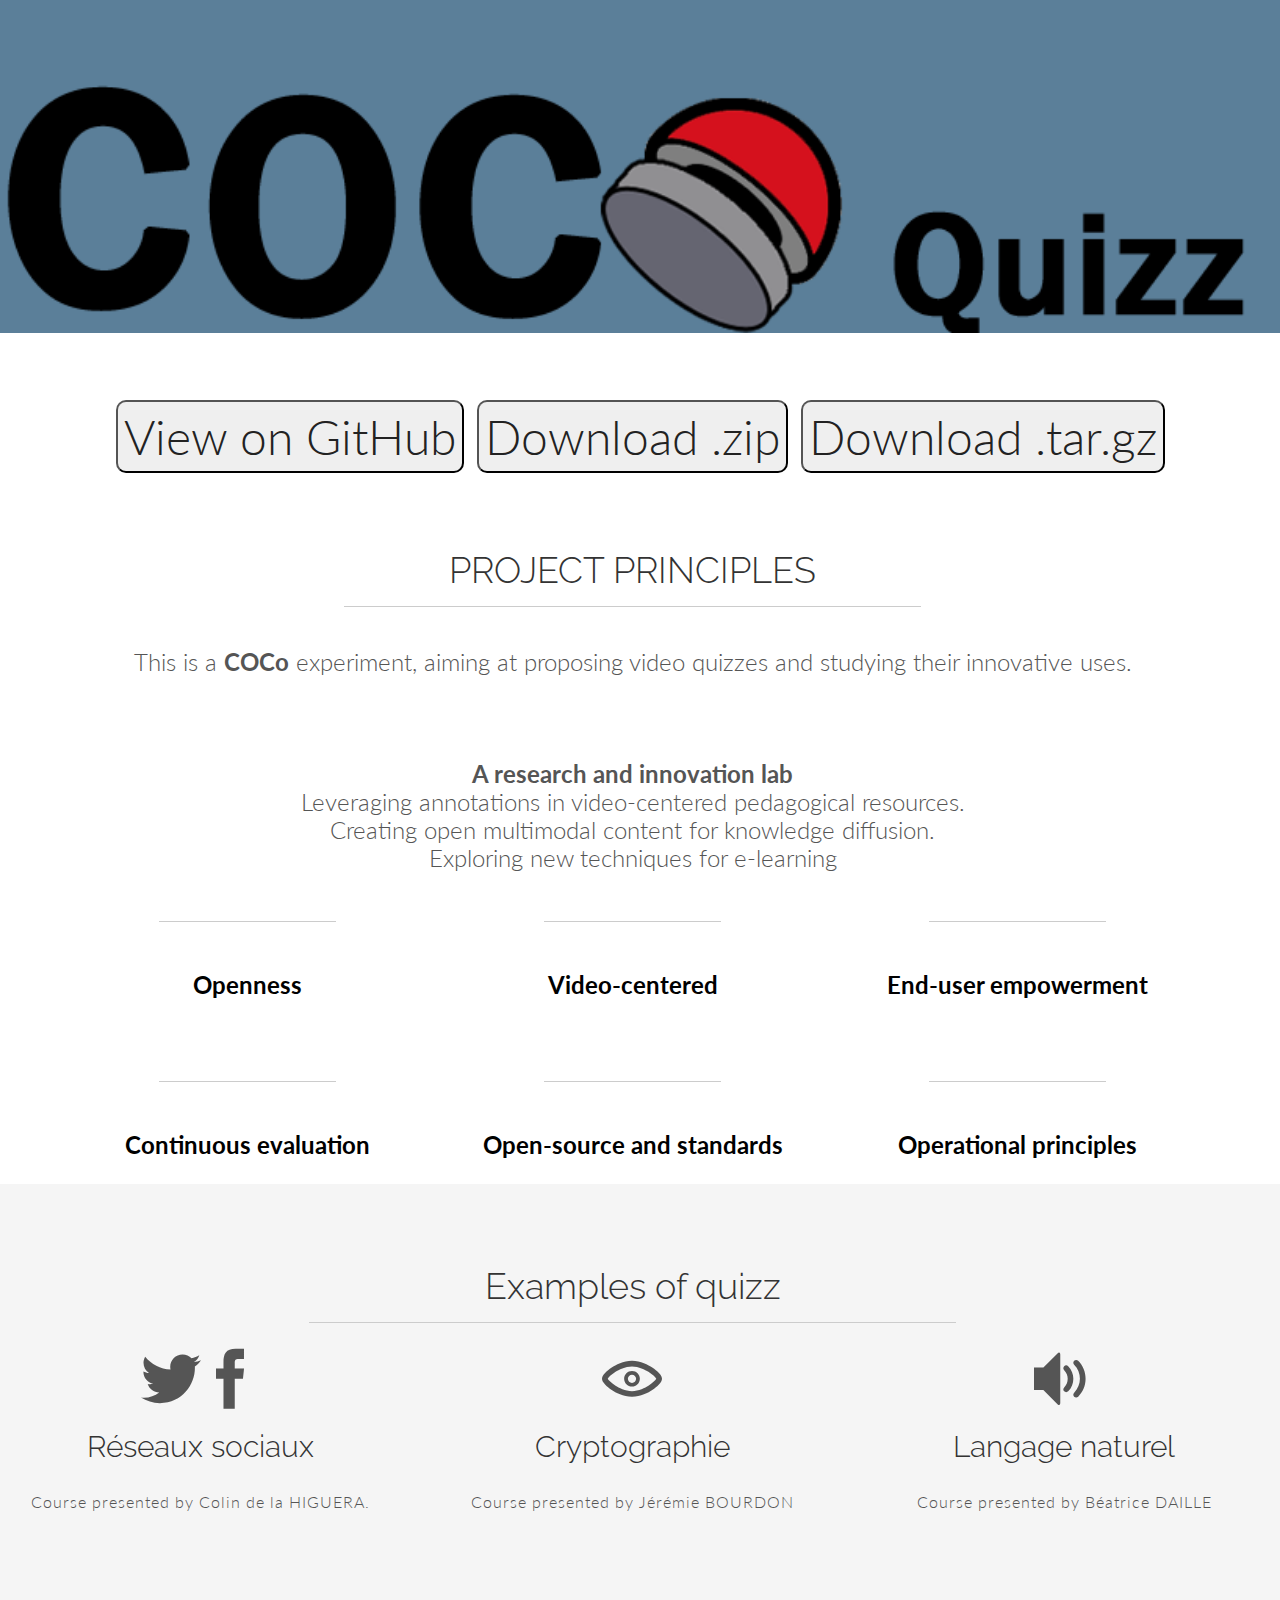
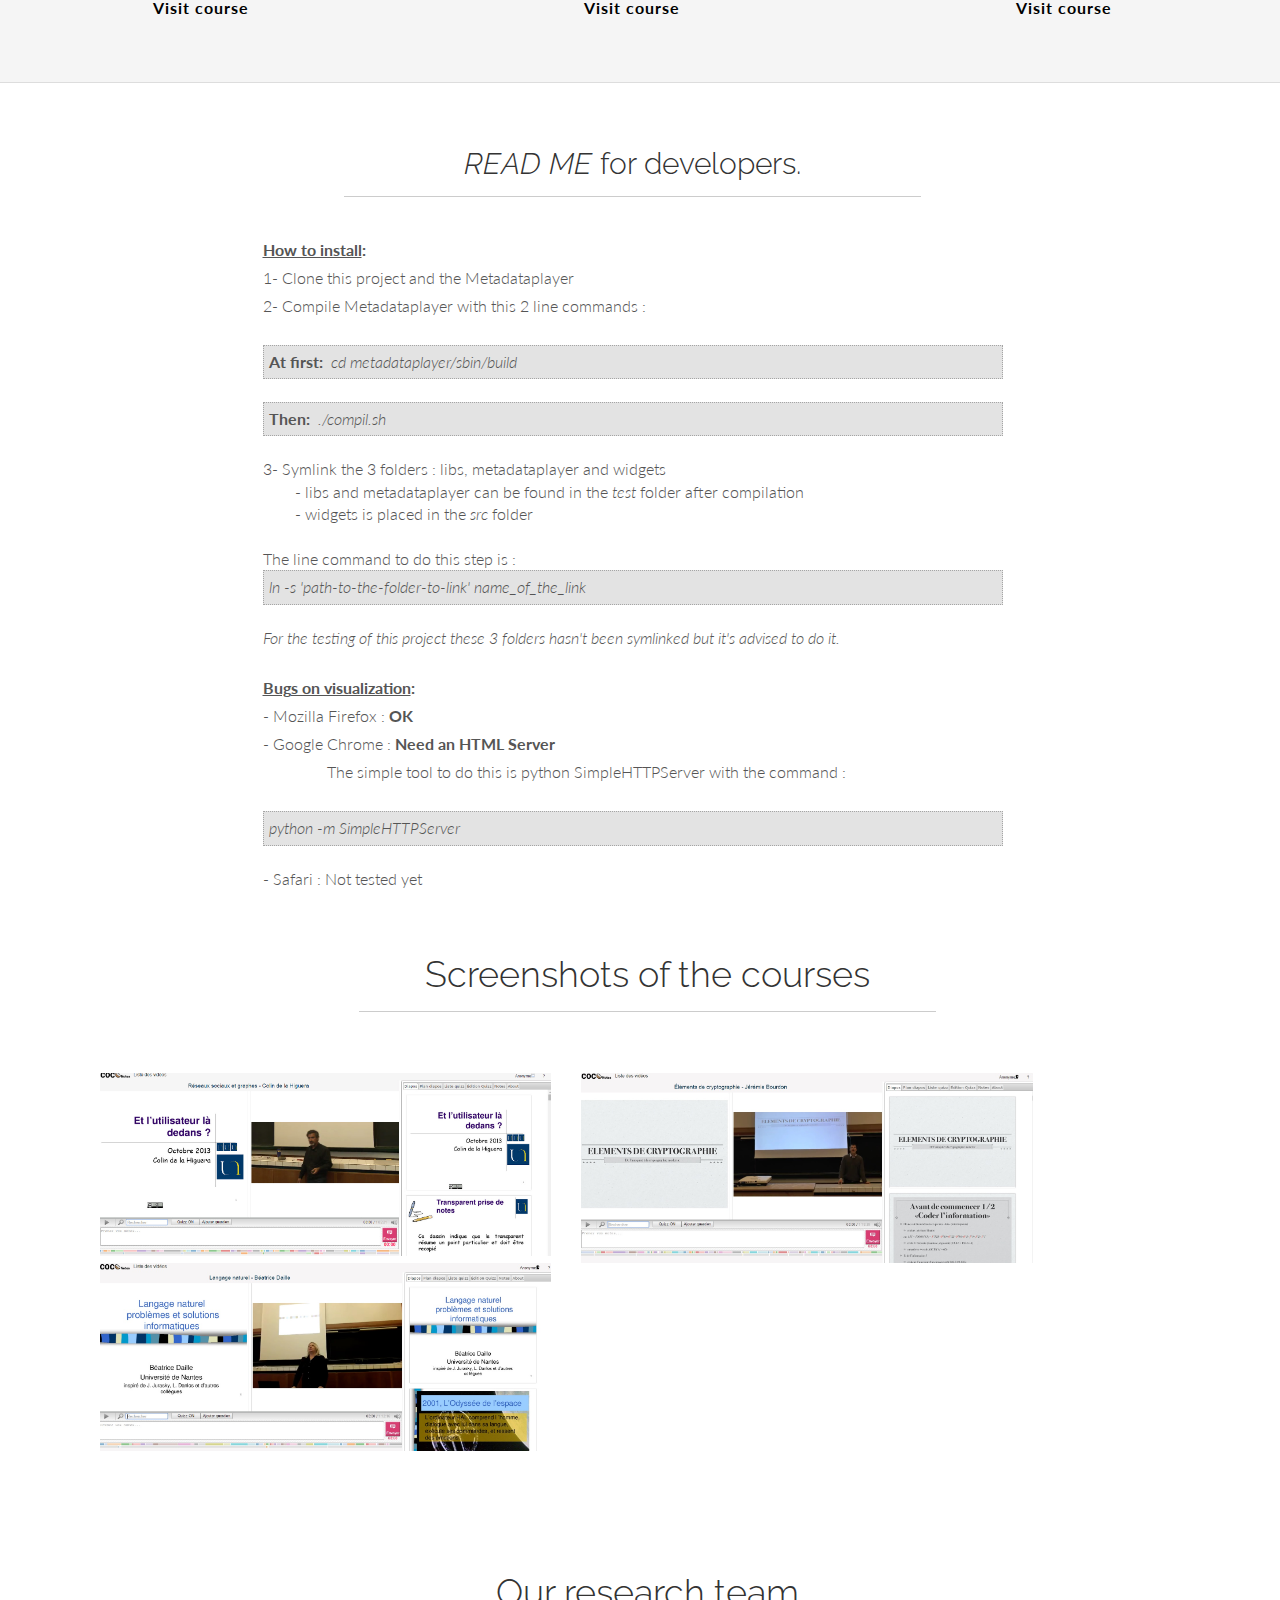
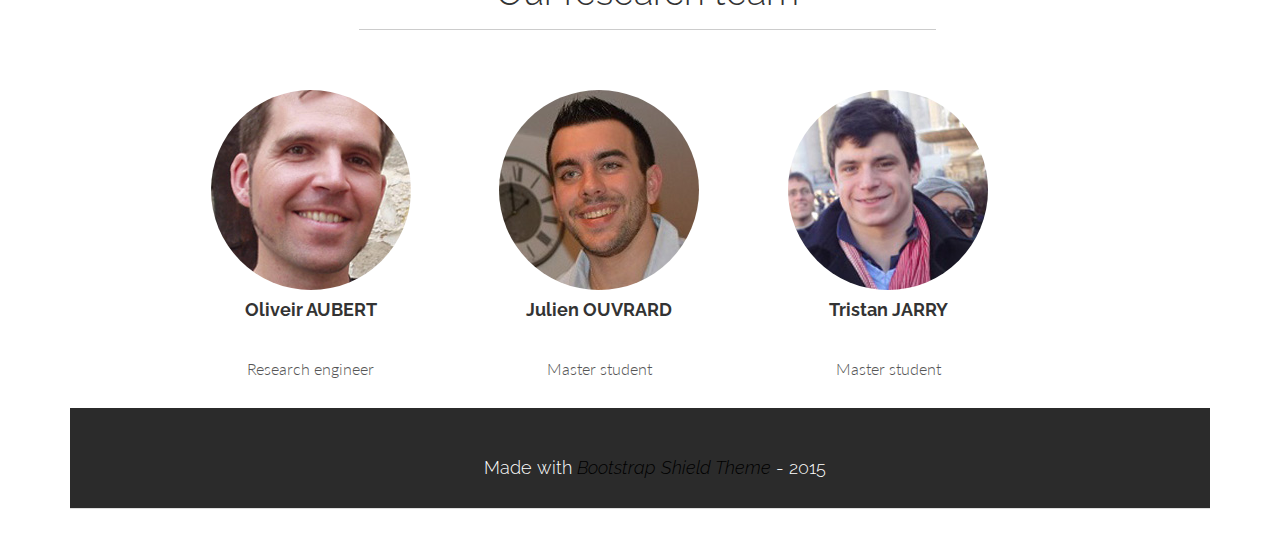
==== index.html @ ec6c17db "logo responsive" ====
<!DOCTYPE html>
<html lang="en">
  <head>
    <meta charset="utf-8">
    <meta name="viewport" content="width=device-width, initial-scale=1.0">
    <meta name="description" content="SHIELD - Free Bootstrap 3 Theme">
    <meta name="author" content="Carlos Alvarez - Alvarez.is - blacktie.co">
       <link rel="shortcut icon" href="assets/img/favicon.ico" type="image/png">

    <title> Quizz by Coco</title>

    <!-- Bootstrap core CSS -->
    <link href="assets/css/bootstrap.css" rel="stylesheet">

    <!-- Custom styles for this template -->
    <link href="assets/css/main.css" rel="stylesheet">
    <link rel="stylesheet" href="assets/css/icomoon.css">
    <link href="assets/css/animate-custom.css" rel="stylesheet">


    
    <link href='http://fonts.googleapis.com/css?family=Lato:300,400,700,300italic,400italic' rel='stylesheet' type='text/css'>
    <link href='http://fonts.googleapis.com/css?family=Raleway:400,300,700' rel='stylesheet' type='text/css'>
    
    <script src="assets/js/jquery.min.js"></script>
	<script type="text/javascript" src="assets/js/modernizr.custom.js"></script>
    
    <!-- HTML5 shim and Respond.js IE8 support of HTML5 elements and media queries -->
    <!--[if lt IE 9]>
      <script src="assets/js/html5shiv.js"></script>
      <script src="assets/js/respond.min.js"></script>
    <![endif]-->
  </head>

  <body data-spy="scroll" data-offset="0" data-target="#navbar-main">
  
  


  
  
		<!-- ==== HEADERWRAP ==== -->
	    <div id="headerwrap" id="home" name="home">
			<header class="clearfix">
	  		 		<img src="assets/img/coco.svg" style="width: 100%; height: auto;"></span>
	  		</header>   
	    </div><!-- /headerwrap -->
		<div align='center' ><font size=100><br>	 
		<a href="https://github.com/JulienOuvrard/quizz"target="_blank"><input type="button" id="cadre"  value="View on GitHub"  style="background-color:none"> </a>
		<a href="https://github.com/JulienOuvrard/quizz/zipball/master"target="_blank"><input id="cadre"  type="button" value="Download .zip"  style="background-color:none"> </a>
		<a href="https://github.com/JulienOuvrard/quizz/tarball/master"target="_blank"><input id="cadre" type="button" value="Download .tar.gz"  style="background-color:none"> </a>
		</font></div><!-- col-lg-6 -->
		
		 
		
		<!-- ==== ABOUT ==== -->
		<div class="container" id="about" name="about">
			<div class="row white">
			<br>
				<h1 class="centered">PROJECT PRINCIPLES</h1>
				<hr>
				<div align='center' ><font size=5>
					<p>This is a <b>COCo</b> experiment, aiming at proposing video quizzes and studying their innovative uses.
				</p>
				<br>
					<p><b>A research and innovation lab</b>	<br>Leveraging annotations in video-centered pedagogical resources.<br>Creating open multimodal content for knowledge diffusion.
					<br>Exploring new techniques for e-learning</p>
				</div>		
				
				<div class="col-lg-4">
					<hr><p align="center"><a href="http://comin-ocw.org/#principles" target="_blank"><b>Openness</b></a></p><br>
					<hr><p align="center"><a href="http://comin-ocw.org/#principles" target="_blank"><b>Continuous evaluation</b></a></p>
				</div>
				
				<div class="col-lg-4">
					<hr><p align="center"><a href="http://comin-ocw.org/#principles" target="_blank"><b>Video-centered</b></a></p><br>
					<hr><p align="center"><a href="http://comin-ocw.org/#principles" target="_blank"><b>Open-source and standards</b></a></p>
				</div>
				
				</a>
				<div class="col-lg-4">
					<hr><p align="center"><a href="http://comin-ocw.org/#principles" target="_blank"><b>End-user empowerment</b></a></p><br>
					<hr><p align="center"><a href="http://comin-ocw.org/#principles" target="_blank"><b>Operational principles</b></a></p>
				</div>
				</font>
			</div><!-- row -->
		</div><!-- container -->

		<!-- ==== GREYWRAP ==== -->
		<div id="greywrap">
			<div class="row">
			<br>
				<h1 class="centered">Examples of quizz</h1>
				<hr><br>
				<div class="col-lg-4 callout">
					<span class="icon icon-twitter"></span><span class="icon icon-facebook"></span>
					<h2>Réseaux sociaux</h2>
					<p>Course presented by Colin de la HIGUERA. </p>
					<br><p><b><a href="ReseauxSociaux/">Visit course</a></b></p>
				</div><!-- col-lg-4 -->
					
				<div class="col-lg-4 callout">
					<span class="icon icon-eye"></span>
					<h2>Cryptographie</h2>
					<p>Course presented by Jérémie BOURDON</p>
					<br><p><b><a href="Cryptographie/">Visit course</a></b></p>
				</div><!-- col-lg-4 -->	
				
				<div class="col-lg-4 callout">
					<span class="icon icon-volume-medium"></span>
					<h2>Langage naturel</h2>
					<p>Course presented by Béatrice DAILLE</p>
					<br><p><b><a href="LangageNaturel/">Visit course</a></b></p>
				</div><!-- col-lg-4 -->	
			</div><!-- row -->
		</div><!-- greywrap -->
		
		
		<!-- ==== READ ME ==== -->
		<div class="container" id="services" name="services">
			<br>
			<br>
			<div class="row">
				<h2 class="centered"><i>READ ME</i> for developers.</h2>
				<hr>
				<br>
				<div class="col-lg-offset-2 col-lg-8">
					<p><b><u>How to install</u>:</b><br>
					1- Clone this project and the Metadataplayer<br>
					2- Compile Metadataplayer with this 2 line commands :<br>
					<div style="padding:5px; border:1px dotted #a5a5a5; background-color:#e3e3e3;"><b>At first:</b>&nbsp;&nbsp;<i>cd metadataplayer/sbin/build</i></div><br>
					<div style="padding:5px; border:1px dotted #a5a5a5; background-color:#e3e3e3;"><b>Then:</b>&nbsp;&nbsp;<i>./compil.sh</i></div><br>
					3- Symlink the 3 folders : libs, metadataplayer and widgets<br>
					&nbsp;&nbsp;&nbsp;&nbsp;&nbsp;&nbsp;&nbsp;&nbsp;- libs and metadataplayer can be found in the <i>test</i> folder after compilation <br>
  					&nbsp;&nbsp;&nbsp;&nbsp;&nbsp;&nbsp;&nbsp;&nbsp;- widgets is placed in the <i>src</i> folder
					<br><br>
					The line command to do this step is : 
					<div style="padding:5px; border:1px dotted #a5a5a5; background-color:#e3e3e3;"><i>ln -s 'path-to-the-folder-to-link' name_of_the_link</i></div><br>
					<i>For the testing of this project these 3 folders hasn't been symlinked but it's advised to do it.</i>
					</p>
					<p><b><u>Bugs on visualization</u>:</b><br>
					- Mozilla Firefox : <b>OK</b> <br>
					- Google Chrome : <b>Need an HTML Server</b><br>
					&nbsp;&nbsp;&nbsp;&nbsp;&nbsp;&nbsp;&nbsp;&nbsp;&nbsp;&nbsp;&nbsp;&nbsp;&nbsp;&nbsp;&nbsp;&nbsp;The simple tool to do this is python SimpleHTTPServer with the command :
					<div style="padding:5px; border:1px dotted #a5a5a5; background-color:#e3e3e3;"><i>python -m SimpleHTTPServer</i></div><br>
					- Safari : Not tested yet
					</div><!-- col-lg -->
			</div><!-- row -->

		
		
		<!-- ==== PORTFOLIO ==== -->
		<div class="container" id="portfolio" name="portfolio">
		<br>
			<div class="row">
				<br>
				<h1 class="centered">Screenshots of the courses</h1>
				<hr>
				<br>
				<br>
			</div><!-- /row -->
			<div class="container">
			<div class="row">	
			
				<!-- PORTFOLIO IMAGE 1 -->
				<div class="col-md-5 ">
			    	<div class="grid mask">
						<figure>
							<img class="img-responsive" src="assets/img/portfolio/folio01.jpg" alt="">
							<figcaption>
								<h5>Réseaux sociaux</h5>
								<a data-toggle="modal" href="#myModal" class="btn btn-primary btn-lg">Take a Look</a>
							</figcaption><!-- /figcaption -->
						</figure><!-- /figure -->
			    	</div><!-- /grid-mask -->
				</div><!-- /col -->
				<div class="modal fade" id="myModal" tabindex="-1" role="dialog" aria-labelledby="myModalLabel" aria-hidden="true">
					<div class="modal-dialog">
						<div class="modal-content">
						    <div class="modal-header">
						        <button type="button" class="close" data-dismiss="modal" aria-hidden="true">&times;</button>
						        <h4 class="modal-title">Réseaux sociaux</h4>
						    </div>
						    <div class="modal-body">
						        <p><img class="img-responsive" src="assets/img/portfolio/folio01.jpg" alt=""></p>
						        <p>Course presented by Colin de la  HIGUERA</p>
						        <p><b><a href="ReseauxSociaux/">Visit Site</a></b></p>
						    </div>
						    <div class="modal-footer">
						        <button type="button" class="btn btn-default" data-dismiss="modal">Close</button>
						    </div>
						</div><!-- /.modal-content -->
					</div><!-- /.modal-dialog -->
				</div><!-- /.modal -->
						  
						
				
				<!-- PORTFOLIO IMAGE 2 -->
				<div class="col-md-5">
			    	<div class="grid mask">
						<figure>
							<img class="img-responsive" src="assets/img/portfolio/folio03.jpg" alt="">
							<figcaption>
								<h5>Cryptographie</h5>
								<a data-toggle="modal" href="#myModal1" class="btn btn-primary btn-lg">Take a Look</a>
							</figcaption><!-- /figcaption -->
						</figure><!-- /figure -->
			    	</div><!-- /grid-mask -->
				</div><!-- /col -->
				<div class="modal fade" id="myModal1" tabindex="-1" role="dialog" aria-labelledby="myModalLabel" aria-hidden="true">
					<div class="modal-dialog">
						<div class="modal-content">
						    <div class="modal-header">
						        <button type="button" class="close" data-dismiss="modal" aria-hidden="true">&times;</button>
						        <h4 class="modal-title">Cryptographie</h4>
						    </div>
						    <div class="modal-body">
						        <p><img class="img-responsive" src="assets/img/portfolio/folio03.jpg" alt=""></p>
						        <p>Course presented by Jérémie BOURDON</p>
						        <p><b><a href="Cryptographie/">Visit Site</a></b></p>
						    </div>
						    <div class="modal-footer">
						        <button type="button" class="btn btn-default" data-dismiss="modal">Close</button>
						    </div>
						</div><!-- /.modal-content -->
					</div><!-- /.modal-dialog -->
				</div><!-- /.modal -->
				
				<!-- PORTFOLIO IMAGE 3 -->
				<div class="col-md-5">
			    	<div class="grid mask">
						<figure>
							<img class="img-responsive" src="assets/img/portfolio/folio02.jpg" alt="">
							<figcaption>
								<h5>Langage naturel</h5>
								<a data-toggle="modal" href="#myModal2" class="btn btn-primary btn-lg">Take a Look</a>
							</figcaption><!-- /figcaption -->
						</figure><!-- /figure -->
			    	</div><!-- /grid-mask -->
				</div><!-- /col -->
				<div class="modal fade" id="myModal2" tabindex="-1" role="dialog" aria-labelledby="myModalLabel" aria-hidden="true">
					<div class="modal-dialog">
						<div class="modal-content">
						    <div class="modal-header">
						        <button type="button" class="close" data-dismiss="modal" aria-hidden="true">&times;</button>
						        <h4 class="modal-title">Langage naturel</h4>
						    </div>
						    <div class="modal-body">
						        <p><img class="img-responsive" src="assets/img/portfolio/folio02.jpg" alt=""></p>
						        <p>Course presented by Béatrice DAILLE</p>
						        <p><b><a href="LangageNaturel/">Visit Site</a></b></p>
						    </div>
						    <div class="modal-footer">
						        <button type="button" class="btn btn-default" data-dismiss="modal">Close</button>
						    </div>
						</div><!-- /.modal-content -->
					</div><!-- /.modal-dialog -->
				</div><!-- /.modal -->
			</div><!-- /row -->
			<br>
			<br>
		</div><!-- /row -->
	</div><!-- /container -->
		
		

		<!-- ==== TEAM MEMBERS ==== -->
		<div class="container" id="team" name="team" >
		<br>
			
			<div class="row white centered">
				<h1 class="centered">Our research team</h1>
				<hr>
				<br>
				<br>
				<div class="col-lg-1 centered"></div><!-- col-lg-3 -->	
				<div class="col-lg-3 centered">
					<img class="img img-circle" src="assets/img/team/olivier.jpg" height="200px" width="200px" alt="">
					<br>
					<h4><b>Oliveir AUBERT</b></h4>
					<p>Research engineer</p>
				</div><!-- col-lg-3 -->
				
				<div class="col-lg-3 centered">
					<img class="img img-circle" src="assets/img/team/julien.jpg" height="200px" width="200px" alt="">
					<br>
					<h4><b>Julien OUVRARD</b></h4>
					<p>Master student</p>
				</div><!-- col-lg-3 -->
				
				<div class="col-lg-3 centered">
					<img class="img img-circle" src="assets/img/team/tristan.jpg" height="200px" width="200px" alt="">
					<br>
					<h4><b>Tristan JARRY</b></h4>					
					
					<p>Master student</p>
				</div><!-- col-lg-3 -->							
			</div><!-- row -->
		</div><!-- container -->

		<div id="footerwrap">
			<div class="container">
				<h4>Made with <a href="http://www.bootstrapzero.com/bootstrap-template/shield" target="_blank"><i>Bootstrap Shield Theme</i></a> - 2015</h4>
			</div>
		</div>

    <!-- Bootstrap core JavaScript
    ================================================== -->
    <!-- Placed at the end of the document so the pages load faster -->
		

	<script type="text/javascript" src="assets/js/bootstrap.min.js"></script>
	<script type="text/javascript" src="assets/js/retina.js"></script>
	<script type="text/javascript" src="assets/js/jquery.easing.1.3.js"></script>
    <script type="text/javascript" src="assets/js/smoothscroll.js"></script>
	<script type="text/javascript" src="assets/js/jquery-func.js"></script>
  </body>
</html>
---- assets/css/main.css ----
/*
 * Author: Carlos Alvarez
 * URL: http://Alvarez.is
 *
 * Project Name: SHIELD - Free Bootstrap 3 Theme
 * Version: 1.0
 * Date: 02-11-2013
 * URL: http://blacktie.co/
 */


/* ==========================================================================
   Base Styles and Bootstrap Modifications
   ========================================================================== */

html,
button,
input,
select,
textarea {
    color: #222;
}

body {
    font-size: 1em;
    line-height: 1.4;
}

/*
 * Remove text-shadow in selection highlight: h5bp.com/i
 * These selection rule sets have to be separate.
 * Customize the background color to match your design.
 */

::-moz-selection {
    background: #f2c2c9;
    color: #a4003a;
    text-shadow: none;
}

::selection {
    background: #16a085;
    color: #a4003a;
    text-shadow: none;
}

/*
 * A better looking default horizontal rule
 */

 hr {
    display: block;
    height: 1px;
    border: 0;
    border-top: 1px solid #ccc;
    margin: 1em 0;
    padding: 0;
}

/*
 * Remove the gap between images and the bottom of their containers: h5bp.com/i/440
 */

 img {
    vertical-align: middle;
}

/*
 * Allow only vertical resizing of textareas.
 */

 textarea {
    resize: vertical;
}


/* ==========================================================================
   General styles
   ========================================================================== */

html,
body {
    height: 100%;
}

body {
    font-family: "Lato";
    font-weight: 300;
    font-size: 16px;
    color: #555;

    -webkit-font-smoothing: antialiased;
    -webkit-overflow-scrolling: touch;
}

.col-md-4 {
	padding-bottom: 20px;
}
#cadre {
  border-radius: 10px;
}
.row {
margin-right: 0px;
margin-left: -15px;
}

.modal-header {
	background: #3498db;
}

.modal-header h4 {
	color: white;
}

.modal-footer {
	background: #2b2b2b;
}


.navbar-default {
border-color: transparent;
background-color: #dadada;
}


.navbar-toggle {
border-color: transparent;
border: 0px solid transparent;
}

.navbar-default .navbar-nav > li > a:hover,
.navbar-default .navbar-nav > li > a:focus {
	background-color: #16a085;
	color: white;
}



hr {
    position: relative;
    border: none;
}

hr:before {
    content: " ";
    position: absolute;
    top: 0;
    left: 25%;
    width: 50%;
    height: 2px;
    background: #ccc;
}

a img {
    background: white;
}

.odd a img {
    background: #f5f5f5;
}

/* Titles */
h1, h2, h3, h4, h5, h6 {
    font-family: "Raleway";
    font-weight: 300;
    color: #333;
}


/* Paragraph & Typographic */
p {
    line-height: 28px;
    margin-bottom: 25px;
}

.centered {
    text-align: center;
}

.paragraph-lead {
    font-size: 20px;
    color: #3498db;
}

strong {
    font-weight: 700;
}

em {
    font-weight: 300;
}

pre {
    background: #ebebeb;
    border: none;
    font-family: "Monaco";
    font-size: 16px;
    color: #666;
    padding: 20px;
    line-height: 28px;
}

small {
    font-size: 12px;
}

blockquote,
blockquote p {
    line-height: 28px;
    color: #999;
    font-weight: 300;
    font-style: italic;
}

blockquote {
    position: relative;
    margin: 0 0 40px -30px;
    padding-left: 30px;
    border-left: 5px solid #3498db;
}

blockquote cite {
    position: absolute;
    bottom: -25px;
    right: 0;
    font-size: 12px;
    font-style: italic;
    color: #333;
    font-weight: 300;
}

blockquote cite:before {
    content: "-- "
}

/* Images */
.overflow-image {
    margin-top: -65px;
}

/* Links */
a {
    color: #000000;
    word-wrap: break-word;

    -webkit-transition: color 0.1s ease-in, background 0.1s ease-in;
    -moz-transition: color 0.1s ease-in, background 0.1s ease-in;
    -ms-transition: color 0.1s ease-in, background 0.1s ease-in;
    -o-transition: color 0.1s ease-in, background 0.1s ease-in;
    transition: color 0.1s ease-in, background 0.1s ease-in;
}

a:hover,
a:focus {
    color: #c0392b;
    text-decoration: none;
    outline: 0;
}

a:before,
a:after {
    -webkit-transition: color 0.1s ease-in, background 0.1s ease-in;
    -moz-transition: color 0.1s ease-in, background 0.1s ease-in;
    -ms-transition: color 0.1s ease-in, background 0.1s ease-in;
    -o-transition: color 0.1s ease-in, background 0.1s ease-in;
    transition: color 0.1s ease-in, background 0.1s ease-in;
}



/* ==========================================================================
   Wrap Sections
   ========================================================================== */

#headerwrap {
	background: url(../img/header_bg.jpg) no-repeat center top;
	margin-top: -50px;
	padding-top:120px;
	text-align:center;
	background-attachment: relative;
	background-position: center center;
	min-height: 350px;
	width: 100%;
	
    -webkit-background-size: 100%;
    -moz-background-size: 100%;
    -o-background-size: 100%;
    background-size: 100%;

    -webkit-background-size: cover;
    -moz-background-size: cover;
    -o-background-size: cover;
    background-size: cover;
}

#headerwrap h1 {
	color:#ffffff;
	margin-top: 90px;
	padding-bottom: 30px;
	letter-spacing: 8px;
	font-size: 100px;
	font-weight: bold;
	text-shadow: 2px 2px 2px #000;
}

#headerwrap p {
	color:#ffffff;
	font-size: 40px;
	font-weight: 400;
	text-align: center;
	line-height: 40px;
	letter-spacing: 3px;
	margin-left: 15px;
	text-shadow: 1px 1px 1px #000;
}

#greywrap {
	background: #f5f5f5;
	margin-top: 0px;
	padding-top: 40px;
	border-bottom: 1px solid #ddd;
	text-align: center;
}

#greywrap .callout {
	margin-bottom: 20px;
}

#greywrap p {
	margin-left: 30px;
	margin-right: 30px;
	letter-spacing: 1px;
	padding-top: 15px;
	padding-bottom: 15px;
}

#greywrap .icon {
	font-size: 60px;
	line-height: 30px;
	margin-bottom: 10px;
}

#footerwrap {
	background: #2b2b2b;
	margin-top: 0px;
	padding-top: 40px;
	padding-bottom: 20px;
	border-bottom: 1px solid #ddd;
	text-align: center;
}

#footerwrap h4 {
	color: white;
}




/* ==========================================================================
   Box Sections
   ========================================================================== */

.white h1 {
	padding-top: 35px;
}

.white p {
	padding-top: 25px;
}

/* Section Dividers */
.section-divider {
    z-index: 999;
    width: 100%;
    display: table;
    max-height: 450px;
    border-bottom: 2px solid #E6EAED;
    -webkit-box-sizing: border-box;
    -moz-box-sizing: border-box;
    -ms-box-sizing: border-box;
    box-sizing: border-box;
    padding-top: 30px;
    padding-bottom: 70px;
    margin-top: 45px;


    background-position: center center;

    -webkit-background-size: 100%;
    -moz-background-size: 100%;
    -o-background-size: 100%;
    background-size: 100%;

    -webkit-background-size: cover;
    -moz-background-size: cover;
    -o-background-size: cover;
    background-size: cover;

    background-attachment: relative;
    
    text-align: center;
}

.textdivider h1 {
	padding-top: 70px;
	color: white;
	font-size: 40px;
}

.textdivider p {
	color: white;
	font-size: 25px;
}


/* Section Dividers Backgrounds */

.divider1 {
	background-image: url('../img/bg/divider1.jpg')
}

.divider2 {
	background-image: url('../img/bg/divider2.jpg')
}

.divider3 {
	background-image: url('../img/bg/divider3.jpg');
	margin-top: 0px;
}

.divider4 {
	background-image: url('../img/bg/divider4.jpg')
}

.divider6 {
	background-image: url('../img/bg/divider6.jpg')
}



/* ==========================================================================
   Services Section
   ========================================================================== */

.service-trigger {
    display: block;
	position: relative;
    margin-bottom: 15px;
    color: white;
    font-size: 20px;
    text-align: center;
    height: 168px;
    cursor: pointer;
	padding: 90px 20px 50px 20px;
    border: none;
    background: #333;
}

.service-trigger:before {
    width: 100%;
    top: 50px;
    color: #3498db;
    font-size: 36px;
    text-align: center;
	position: absolute;
	left: 0;
}

.service-active .service-trigger {
    background: #222;
}

.service-active p {
	font-family: 'Lato', sans-serif;
	padding-top: 10px;
}

.service-content {
    padding: 15px 20px;
    background: #e6eaed;
    display: block;
    height: auto
}

.service-content p:last-child {
    margin: 0;
}


/* ==========================================================================
   Image Mask
   ========================================================================== */

.grid figure {
	margin: 0;
	position: relative;
}

.grid figure img {
	width: 100%;
	display: block;
	position: relative;
}

.grid figcaption {
	position: absolute;
	top: 0;
	left: 0;
	padding: 20px;
	color: #fff;
	background: #3498db;
}

.grid figcaption h5 {
	margin: 0;
	padding-top: 0px;
	padding-left: 20px;
	padding-bottom: 5px;
	color: #fff;
	font-weight: 700;
	text-align: left;
	letter-spacing: 2px;
	
}

.grid figcaption a {
	text-align: left;
	padding: 5px 10px;
	margin-left: 20px;
	display: inline-block;
	background: #2f2f2f;
	color: #fff;
	font-size: 13px;
}

/* Caption Style */
.mask figure {
	overflow: hidden;
}

.mask figure img {
	-webkit-transition: -webkit-transform 0.4s;
	-moz-transition: -moz-transform 0.4s;
	transition: transform 0.4s;
}

.no-touch .mask figure:hover img,
.mask figure.cs-hover img {
	-webkit-transform: translateY(-30px);
	-moz-transform: translateY(-30px);
	-ms-transform: translateY(-30px);
	transform: translateY(-30px);
}

.mask figcaption {
	height: 50px;
	width: 100%;
	top: auto;
	bottom: 0;
	opacity: 0;
	-webkit-transform: translateY(100%);
	-moz-transform: translateY(100%);
	-ms-transform: translateY(100%);
	transform: translateY(100%);
	-webkit-transition: -webkit-transform 0.4s, opacity 0.1s 0.3s;
	-moz-transition: -moz-transform 0.4s, opacity 0.1s 0.3s;
	transition: transform 0.4s, opacity 0.1s 0.3s;
}

.no-touch .mask figure:hover figcaption,
.mask figure.cs-hover figcaption {
	opacity: 1;
	-webkit-transform: translateY(0px);
	-moz-transform: translateY(0px);
	-ms-transform: translateY(0px);
	transform: translateY(0px);
	-webkit-transition: -webkit-transform 0.4s, opacity 0.1s;
	-moz-transition: -moz-transform 0.4s, opacity 0.1s;
	transition: transform 0.4s, opacity 0.1s;
}

.mask figcaption a {
	position: absolute;
	top:10px;
	bottom: 10px;
	right: 30px;
}


/* ==========================================================================
   Blog Section
   ========================================================================== */

.blog-bg {
	background: #2b2b2b;
	padding-right: 0px;
	padding-left: 0px;
	
}

.blog-bg h4 {
	color: #dadada;
	padding-top: 0px;
}

.blog-bg h5 {
	color: #dadada;
	font-size: 11px;
}

.blog-content {
	padding-top: 10px;
	background: #f2f2f2;
}


/* ==========================================================================
   MEDIA QUERIES
   ========================================================================== */


@media screen and (max-width:1050px), screen and (max-device-width:1050px){
	body .header{background-attachment: scroll;}
}


/*ipad portrait*/
@media only screen and (min-device-width:768px) and (max-device-width : 1024px) and (orientation : portrait){
	.header{background-attachment: scroll;}
}

@media screen and (max-width:769px) {
	#headerwrap h1 {
		font-size: 80px;
	}
	#headerwrap p {
		font-size: 30px;
		line-height: 38px;
	}
}
---- assets/css/icomoon.css ----
@font-face {
	font-family: 'icomoon';
	src:url('icomoon/icomoon.eot');
	src:url('icomoon/icomoon-.eot#iefix') format('embedded-opentype'),
		url('icomoon/icomoon.woff') format('woff'),
		url('icomoon/icomoon.ttf') format('truetype'),
		url('comoon/icomoon.svg.txt#icomoon') format('svg');
	font-weight: normal;
	font-style: normal;
}

/* Use the following CSS code if you want to use data attributes for inserting your icons */
[data-icon]:before {
	font-family: 'icomoon';
	content: attr(data-icon);
	speak: none;
	font-weight: normal;
	font-variant: normal;
	text-transform: none;
	line-height: 1;
	-webkit-font-smoothing: antialiased;
}

/* Use the following CSS code if you want to have a class per icon */
/*
Instead of a list of all class selectors,
you can use the generic selector below, but it's slower:
[class*="icon-"] {
*/
.icon-cancel-circle, .icon-puzzle, .icon-lamp, .icon-wand, .icon-vector, .icon-menu, .icon-close, .icon-twitter, .icon-facebook, .icon-vimeo, .icon-dribbble, .icon-mug, .icon-droplet, .icon-puzzle-2, .icon-target, .icon-dice, .icon-map, .icon-location, .icon-box-add, .icon-phone, .icon-phone-2, .icon-phone-3, .icon-tumblr, .icon-forrst, .icon-feed, .icon-pinterest, .icon-clock, .icon-bubble, .icon-screen, .icon-screen-2, .icon-laptop, .icon-mobile, .icon-mobile-2, .icon-tablet, .icon-tv, .icon-pencil, .icon-new-tab, .icon-quotes-left, .icon-user, .icon-bubble-2, .icon-google-plus, .icon-instagram, .icon-youtube, .icon-flickr, .icon-deviantart, .icon-github, .icon-blogger, .icon-soundcloud, .icon-lastfm, .icon-file, .icon-images, .icon-arrow-right, .icon-arrow-left, .icon-bubble-3, .icon-envelop, .icon-compass, .icon-spinner, .icon-spinner-2, .icon-spinner-3, .icon-play, .icon-pause, .icon-arrow-up-left, .icon-arrow-right-2, .icon-arrow-down-right, .icon-arrow-down, .icon-arrow-left-2, .icon-arrow-up, .icon-arrow-up-right, .icon-arrow-down-left, .icon-stopwatch, .icon-pushpin, .icon-compass-2, .icon-history, .icon-clock-2, .icon-alarm, .icon-earth, .icon-globe, .icon-target-2, .icon-car, .icon-truck, .icon-fire, .icon-lab, .icon-dumbbell, .icon-rocket, .icon-meter, .icon-dashboard, .icon-meter-fast, .icon-hammer, .icon-trophy, .icon-trophy-star, .icon-eye, .icon-eye-2, .icon-fan, .icon-sun, .icon-airplane, .icon-cogs, .icon-anchor, .icon-shield, .icon-lightning, .icon-power, .icon-pyramid, .icon-road, .icon-ladder, .icon-hammer-2, .icon-cube, .icon-cube-2, .icon-camera, .icon-piano, .icon-movie, .icon-connection, .icon-knight, .icon-diamonds, .icon-stack, .icon-folder-remove, .icon-folder-open, .icon-cart-checkout, .icon-cart, .icon-tag, .icon-basket, .icon-support, .icon-phone-4, .icon-reply, .icon-flip, .icon-database, .icon-database-2, .icon-calendar, .icon-calendar-2, .icon-keyboard, .icon-user-plus, .icon-users, .icon-bubble-forward, .icon-bubble-up, .icon-bubble-last, .icon-bubble-link, .icon-bubble-check, .icon-bubble-quote, .icon-lock, .icon-user-plus-2, .icon-user-minus, .icon-lock-2, .icon-paw, .icon-accessibility, .icon-eye-blocked, .icon-download, .icon-smiley, .icon-thumbs-down, .icon-yin-yang, .icon-remove, .icon-bars, .icon-pie, .icon-plus-circle, .icon-sad, .icon-shocked, .icon-neutral, .icon-checkmark, .icon-volume-low, .icon-arrow-down-2, .icon-volume0, .icon-bookmarks, .icon-arrow-left-3, .icon-radio-unchecked, .icon-sigma, .icon-strikethrough, .icon-backspace, .icon-filter, .icon-arrow-up-right-2, .icon-arrow-up-right-3, .icon-file-zip, .icon-home, .icon-blog, .icon-camera-2, .icon-file-2, .icon-copy, .icon-cart-plus, .icon-music, .icon-lock-3, .icon-zoom-out, .icon-user-block, .icon-search, .icon-zoom-in, .icon-bubble-notification, .icon-storage, .icon-grid, .icon-grid-2, .icon-signup, .icon-switch, .icon-volume-high, .icon-volume-medium, .icon-arrow-left-4, .icon-play-2, .icon-point-up, .icon-heart, .icon-heart-2, .icon-star, .icon-star-2, .icon-star-3, .icon-star-4, .icon-star-5, .icon-star-6, .icon-heart-3, .icon-weather-snow, .icon-weather-lightning, .icon-heart-4, .icon-weather-rain, .icon-windy, .icon-paypal, .icon-paypal-2, .icon-paypal-3, .icon-yelp, .icon-html5, .icon-css3, .icon-html5-2, .icon-stumbleupon, .icon-stumbleupon-2, .icon-wordpress, .icon-joomla, .icon-wordpress-2, .icon-github-2, .icon-github-3, .icon-volume-mute, .icon-volume-mute-2, .icon-volume-increase, .icon-volume-decrease, .icon-tongue, .icon-question, .icon-male, .icon-medal, .icon-key, .icon-contract, .icon-bubbles, .icon-file-3, .icon-file-4, .icon-pencil-2, .icon-headphones, .icon-film, .icon-film-2, .icon-mic, .icon-radio, .icon-settings, .icon-pie-2, .icon-inject, .icon-zoom-in-2, .icon-bubble-notification-2, .icon-link, .icon-brightness-contrast, .icon-flag, .icon-upload, .icon-skull, .icon-leaf, .icon-apple-fruit, .icon-food, .icon-cake, .icon-food-2, .icon-gift, .icon-balloon, .icon-medal-2, .icon-rating, .icon-rating-2, .icon-rating-3, .icon-steps, .icon-flower, .icon-remove-2, .icon-briefcase, .icon-briefcase-2, .icon-grid-3, .icon-sun-glasses, .icon-tree, .icon-tree-2, .icon-exit, .icon-evil, .icon-people, .icon-cool, .icon-thumbs-up, .icon-bed, .icon-bed-2, .icon-brightness-low, .icon-heart-broken, .icon-sun-2, .icon-umbrella, .icon-warning, .icon-move, .icon-point-left, .icon-point-down, .icon-point-right, .icon-question-2, .icon-notification, .icon-radio-checked, .icon-checkbox-partial, .icon-checkbox-unchecked, .icon-checkbox-checked, .icon-command, .icon-pen, .icon-quill, .icon-quill-2, .icon-wand-2, .icon-tools, .icon-eye-3, .icon-moon, .icon-contrast, .icon-eye-4, .icon-eye-5, .icon-user-block-2, .icon-bubble-paperclip, .icon-drawer, .icon-drawer-2, .icon-watch, .icon-archive, .icon-cabinet, .icon-clock-3, .icon-clock-4, .icon-connection-2, .icon-new, .icon-play-3, .icon-marker, .icon-movie-2, .icon-podcast, .icon-share, .icon-scissors, .icon-scissors-2, .icon-subscript, .icon-rulers, .icon-filter-2, .icon-loop, .icon-loop-2, .icon-shuffle, .icon-shuffle-2, .icon-loop-3, .icon-loop-4, .icon-plus, .icon-enter, .icon-angry, .icon-attachment, .icon-download-2, .icon-upload-2, .icon-thumbs-up-2, .icon-glasses, .icon-glasses-2, .icon-stats-up, .icon-bottle, .icon-bars-2, .icon-cog, .icon-bubble-dots, .icon-upload-3, .icon-download-3, .icon-location-2, .icon-location-3, .icon-location-4, .icon-envelop-2, .icon-coin, .icon-ticket {
	font-family: 'icomoon';
	speak: none;
	font-style: normal;
	font-weight: normal;
	font-variant: normal;
	text-transform: none;
	line-height: 1;
	-webkit-font-smoothing: antialiased;
}
.icon-cancel-circle:before {
	content: "\e000";
}
.icon-puzzle:before {
	content: "\e001";
}
.icon-lamp:before {
	content: "\e002";
}
.icon-wand:before {
	content: "\e003";
}
.icon-vector:before {
	content: "\e004";
}
.icon-menu:before {
	content: "\e005";
}
.icon-close:before {
	content: "\e00b";
}
.icon-twitter:before {
	content: "\e00c";
}
.icon-facebook:before {
	content: "\e00d";
}
.icon-vimeo:before {
	content: "\e00e";
}
.icon-dribbble:before {
	content: "\e00f";
}
.icon-mug:before {
	content: "\e010";
}
.icon-droplet:before {
	content: "\e011";
}
.icon-puzzle-2:before {
	content: "\e012";
}
.icon-target:before {
	content: "\e013";
}
.icon-dice:before {
	content: "\e014";
}
.icon-map:before {
	content: "\e015";
}
.icon-location:before {
	content: "\e016";
}
.icon-box-add:before {
	content: "\e017";
}
.icon-phone:before {
	content: "\e018";
}
.icon-phone-2:before {
	content: "\e01a";
}
.icon-phone-3:before {
	content: "\e019";
}
.icon-tumblr:before {
	content: "\e01b";
}
.icon-forrst:before {
	content: "\e01c";
}
.icon-feed:before {
	content: "\e01d";
}
.icon-pinterest:before {
	content: "\e01e";
}
.icon-clock:before {
	content: "\e01f";
}
.icon-bubble:before {
	content: "\e020";
}
.icon-screen:before {
	content: "\e021";
}
.icon-screen-2:before {
	content: "\e022";
}
.icon-laptop:before {
	content: "\e023";
}
.icon-mobile:before {
	content: "\e024";
}
.icon-mobile-2:before {
	content: "\e025";
}
.icon-tablet:before {
	content: "\e026";
}
.icon-tv:before {
	content: "\e027";
}
.icon-pencil:before {
	content: "\e028";
}
.icon-new-tab:before {
	content: "\e029";
}
.icon-quotes-left:before {
	content: "\e02a";
}
.icon-user:before {
	content: "\e02b";
}
.icon-bubble-2:before {
	content: "\e02c";
}
.icon-google-plus:before {
	content: "\e02d";
}
.icon-instagram:before {
	content: "\e02e";
}
.icon-youtube:before {
	content: "\e02f";
}
.icon-flickr:before {
	content: "\e030";
}
.icon-deviantart:before {
	content: "\e031";
}
.icon-github:before {
	content: "\e032";
}
.icon-blogger:before {
	content: "\e033";
}
.icon-soundcloud:before {
	content: "\e034";
}
.icon-lastfm:before {
	content: "\e035";
}
.icon-file:before {
	content: "\e036";
}
.icon-images:before {
	content: "\e037";
}
.icon-arrow-right:before {
	content: "\e038";
}
.icon-arrow-left:before {
	content: "\e039";
}
.icon-bubble-3:before {
	content: "\e03a";
}
.icon-envelop:before {
	content: "\e03b";
}
.icon-compass:before {
	content: "\e03c";
}
.icon-spinner:before {
	content: "\e03e";
}
.icon-spinner-2:before {
	content: "\e03d";
}
.icon-spinner-3:before {
	content: "\e040";
}
.icon-play:before {
	content: "\e03f";
}
.icon-pause:before {
	content: "\e041";
}
.icon-arrow-up-left:before {
	content: "\e009";
}
.icon-arrow-right-2:before {
	content: "\e007";
}
.icon-arrow-down-right:before {
	content: "\e00a";
}
.icon-arrow-down:before {
	content: "\e006";
}
.icon-arrow-left-2:before {
	content: "\e008";
}
.icon-arrow-up:before {
	content: "\e042";
}
.icon-arrow-up-right:before {
	content: "\e043";
}
.icon-arrow-down-left:before {
	content: "\e044";
}
.icon-stopwatch:before {
	content: "\e045";
}
.icon-pushpin:before {
	content: "\e046";
}
.icon-compass-2:before {
	content: "\e047";
}
.icon-history:before {
	content: "\e048";
}
.icon-clock-2:before {
	content: "\e049";
}
.icon-alarm:before {
	content: "\e04a";
}
.icon-earth:before {
	content: "\e04b";
}
.icon-globe:before {
	content: "\e04c";
}
.icon-target-2:before {
	content: "\e04d";
}
.icon-car:before {
	content: "\e04e";
}
.icon-truck:before {
	content: "\e04f";
}
.icon-fire:before {
	content: "\e050";
}
.icon-lab:before {
	content: "\e051";
}
.icon-dumbbell:before {
	content: "\e052";
}
.icon-rocket:before {
	content: "\e053";
}
.icon-meter:before {
	content: "\e054";
}
.icon-dashboard:before {
	content: "\e055";
}
.icon-meter-fast:before {
	content: "\e056";
}
.icon-hammer:before {
	content: "\e057";
}
.icon-trophy:before {
	content: "\e058";
}
.icon-trophy-star:before {
	content: "\e059";
}
.icon-eye:before {
	content: "\e05a";
}
.icon-eye-2:before {
	content: "\e05b";
}
.icon-fan:before {
	content: "\e05c";
}
.icon-sun:before {
	content: "\e05d";
}
.icon-airplane:before {
	content: "\e05e";
}
.icon-cogs:before {
	content: "\e05f";
}
.icon-anchor:before {
	content: "\e060";
}
.icon-shield:before {
	content: "\e061";
}
.icon-lightning:before {
	content: "\e062";
}
.icon-power:before {
	content: "\e063";
}
.icon-pyramid:before {
	content: "\e064";
}
.icon-road:before {
	content: "\e065";
}
.icon-ladder:before {
	content: "\e066";
}
.icon-hammer-2:before {
	content: "\e067";
}
.icon-cube:before {
	content: "\e068";
}
.icon-cube-2:before {
	content: "\e069";
}
.icon-camera:before {
	content: "\e06a";
}
.icon-piano:before {
	content: "\e06b";
}
.icon-movie:before {
	content: "\e06c";
}
.icon-connection:before {
	content: "\e06d";
}
.icon-knight:before {
	content: "\e06e";
}
.icon-diamonds:before {
	content: "\e06f";
}
.icon-stack:before {
	content: "\e070";
}
.icon-folder-remove:before {
	content: "\e071";
}
.icon-folder-open:before {
	content: "\e072";
}
.icon-cart-checkout:before {
	content: "\e073";
}
.icon-cart:before {
	content: "\e074";
}
.icon-tag:before {
	content: "\e075";
}
.icon-basket:before {
	content: "\e076";
}
.icon-support:before {
	content: "\e077";
}
.icon-phone-4:before {
	content: "\e078";
}
.icon-reply:before {
	content: "\e079";
}
.icon-flip:before {
	content: "\e07a";
}
.icon-database:before {
	content: "\e07b";
}
.icon-database-2:before {
	content: "\e07c";
}
.icon-calendar:before {
	content: "\e07d";
}
.icon-calendar-2:before {
	content: "\e07e";
}
.icon-keyboard:before {
	content: "\e07f";
}
.icon-user-plus:before {
	content: "\e080";
}
.icon-users:before {
	content: "\e081";
}
.icon-bubble-forward:before {
	content: "\e082";
}
.icon-bubble-up:before {
	content: "\e083";
}
.icon-bubble-last:before {
	content: "\e084";
}
.icon-bubble-link:before {
	content: "\e085";
}
.icon-bubble-check:before {
	content: "\e086";
}
.icon-bubble-quote:before {
	content: "\e087";
}
.icon-lock:before {
	content: "\e088";
}
.icon-user-plus-2:before {
	content: "\e089";
}
.icon-user-minus:before {
	content: "\e08a";
}
.icon-lock-2:before {
	content: "\e08b";
}
.icon-paw:before {
	content: "\e08c";
}
.icon-accessibility:before {
	content: "\e08d";
}
.icon-eye-blocked:before {
	content: "\e08e";
}
.icon-download:before {
	content: "\e08f";
}
.icon-smiley:before {
	content: "\e090";
}
.icon-thumbs-down:before {
	content: "\e091";
}
.icon-yin-yang:before {
	content: "\e092";
}
.icon-remove:before {
	content: "\e093";
}
.icon-bars:before {
	content: "\e094";
}
.icon-pie:before {
	content: "\e095";
}
.icon-plus-circle:before {
	content: "\e096";
}
.icon-sad:before {
	content: "\e097";
}
.icon-shocked:before {
	content: "\e098";
}
.icon-neutral:before {
	content: "\e099";
}
.icon-checkmark:before {
	content: "\e09a";
}
.icon-volume-low:before {
	content: "\e09b";
}
.icon-arrow-down-2:before {
	content: "\e09c";
}
.icon-volume0:before {
	content: "\e09d";
}
.icon-bookmarks:before {
	content: "\e09e";
}
.icon-arrow-left-3:before {
	content: "\e09f";
}
.icon-radio-unchecked:before {
	content: "\e0a0";
}
.icon-sigma:before {
	content: "\e0a1";
}
.icon-strikethrough:before {
	content: "\e0a2";
}
.icon-backspace:before {
	content: "\e0a3";
}
.icon-filter:before {
	content: "\e0a4";
}
.icon-arrow-up-right-2:before {
	content: "\e0a5";
}
.icon-arrow-up-right-3:before {
	content: "\e0a6";
}
.icon-file-zip:before {
	content: "\e0a7";
}
.icon-home:before {
	content: "\e0a8";
}
.icon-blog:before {
	content: "\e0a9";
}
.icon-camera-2:before {
	content: "\e0aa";
}
.icon-file-2:before {
	content: "\e0ab";
}
.icon-copy:before {
	content: "\e0ac";
}
.icon-cart-plus:before {
	content: "\e0ad";
}
.icon-music:before {
	content: "\e0ae";
}
.icon-lock-3:before {
	content: "\e0af";
}
.icon-zoom-out:before {
	content: "\e0b0";
}
.icon-user-block:before {
	content: "\e0b1";
}
.icon-search:before {
	content: "\e0b2";
}
.icon-zoom-in:before {
	content: "\e0b3";
}
.icon-bubble-notification:before {
	content: "\e0b4";
}
.icon-storage:before {
	content: "\e0b5";
}
.icon-grid:before {
	content: "\e0b6";
}
.icon-grid-2:before {
	content: "\e0b8";
}
.icon-signup:before {
	content: "\e0b9";
}
.icon-switch:before {
	content: "\e0ba";
}
.icon-volume-high:before {
	content: "\e0bb";
}
.icon-volume-medium:before {
	content: "\e0bc";
}
.icon-arrow-left-4:before {
	content: "\e0bd";
}
.icon-play-2:before {
	content: "\e0be";
}
.icon-point-up:before {
	content: "\e0bf";
}
.icon-heart:before {
	content: "\e0c1";
}
.icon-heart-2:before {
	content: "\e0c2";
}
.icon-star:before {
	content: "\e0c3";
}
.icon-star-2:before {
	content: "\e0c4";
}
.icon-star-3:before {
	content: "\e0c5";
}
.icon-star-4:before {
	content: "\e0c6";
}
.icon-star-5:before {
	content: "\e0c7";
}
.icon-star-6:before {
	content: "\e0c8";
}
.icon-heart-3:before {
	content: "\e0c9";
}
.icon-weather-snow:before {
	content: "\e0ca";
}
.icon-weather-lightning:before {
	content: "\e0cb";
}
.icon-heart-4:before {
	content: "\e0cc";
}
.icon-weather-rain:before {
	content: "\e0cd";
}
.icon-windy:before {
	content: "\e0ce";
}
.icon-paypal:before {
	content: "\e0cf";
}
.icon-paypal-2:before {
	content: "\e0d0";
}
.icon-paypal-3:before {
	content: "\e0d1";
}
.icon-yelp:before {
	content: "\e0d2";
}
.icon-html5:before {
	content: "\e0d3";
}
.icon-css3:before {
	content: "\e0d4";
}
.icon-html5-2:before {
	content: "\e0d5";
}
.icon-stumbleupon:before {
	content: "\e0d6";
}
.icon-stumbleupon-2:before {
	content: "\e0d7";
}
.icon-wordpress:before {
	content: "\e0d8";
}
.icon-joomla:before {
	content: "\e0d9";
}
.icon-wordpress-2:before {
	content: "\e0da";
}
.icon-github-2:before {
	content: "\e0db";
}
.icon-github-3:before {
	content: "\e0dc";
}
.icon-volume-mute:before {
	content: "\e0dd";
}
.icon-volume-mute-2:before {
	content: "\e0de";
}
.icon-volume-increase:before {
	content: "\e0df";
}
.icon-volume-decrease:before {
	content: "\e0e0";
}
.icon-tongue:before {
	content: "\e0e1";
}
.icon-question:before {
	content: "\e0e2";
}
.icon-male:before {
	content: "\e0e3";
}
.icon-medal:before {
	content: "\e0e4";
}
.icon-key:before {
	content: "\e0e5";
}
.icon-contract:before {
	content: "\e0e6";
}
.icon-bubbles:before {
	content: "\e0e7";
}
.icon-file-3:before {
	content: "\e0e8";
}
.icon-file-4:before {
	content: "\e0e9";
}
.icon-pencil-2:before {
	content: "\e0ea";
}
.icon-headphones:before {
	content: "\e0eb";
}
.icon-film:before {
	content: "\e0ec";
}
.icon-film-2:before {
	content: "\e0ed";
}
.icon-mic:before {
	content: "\e0ee";
}
.icon-radio:before {
	content: "\e0ef";
}
.icon-settings:before {
	content: "\e0f0";
}
.icon-pie-2:before {
	content: "\e0f1";
}
.icon-inject:before {
	content: "\e0f2";
}
.icon-zoom-in-2:before {
	content: "\e0f3";
}
.icon-bubble-notification-2:before {
	content: "\e0f4";
}
.icon-link:before {
	content: "\e0f5";
}
.icon-brightness-contrast:before {
	content: "\e0f6";
}
.icon-flag:before {
	content: "\e0f7";
}
.icon-upload:before {
	content: "\e0f8";
}
.icon-skull:before {
	content: "\e0f9";
}
.icon-leaf:before {
	content: "\e0fa";
}
.icon-apple-fruit:before {
	content: "\e0fb";
}
.icon-food:before {
	content: "\e0fc";
}
.icon-cake:before {
	content: "\e0fd";
}
.icon-food-2:before {
	content: "\e0fe";
}
.icon-gift:before {
	content: "\e0ff";
}
.icon-balloon:before {
	content: "\e100";
}
.icon-medal-2:before {
	content: "\e101";
}
.icon-rating:before {
	content: "\e102";
}
.icon-rating-2:before {
	content: "\e103";
}
.icon-rating-3:before {
	content: "\e104";
}
.icon-steps:before {
	content: "\e105";
}
.icon-flower:before {
	content: "\e106";
}
.icon-remove-2:before {
	content: "\e107";
}
.icon-briefcase:before {
	content: "\e108";
}
.icon-briefcase-2:before {
	content: "\e109";
}
.icon-grid-3:before {
	content: "\e0b7";
}
.icon-sun-glasses:before {
	content: "\e10a";
}
.icon-tree:before {
	content: "\e10b";
}
.icon-tree-2:before {
	content: "\e10c";
}
.icon-exit:before {
	content: "\e10d";
}
.icon-evil:before {
	content: "\e10e";
}
.icon-people:before {
	content: "\e10f";
}
.icon-cool:before {
	content: "\e110";
}
.icon-thumbs-up:before {
	content: "\e111";
}
.icon-bed:before {
	content: "\e112";
}
.icon-bed-2:before {
	content: "\e113";
}
.icon-brightness-low:before {
	content: "\e114";
}
.icon-heart-broken:before {
	content: "\e115";
}
.icon-sun-2:before {
	content: "\e116";
}
.icon-umbrella:before {
	content: "\e117";
}
.icon-warning:before {
	content: "\e118";
}
.icon-move:before {
	content: "\e119";
}
.icon-point-left:before {
	content: "\e0c0";
}
.icon-point-down:before {
	content: "\e11a";
}
.icon-point-right:before {
	content: "\e11b";
}
.icon-question-2:before {
	content: "\e11c";
}
.icon-notification:before {
	content: "\e11d";
}
.icon-radio-checked:before {
	content: "\e11e";
}
.icon-checkbox-partial:before {
	content: "\e11f";
}
.icon-checkbox-unchecked:before {
	content: "\e120";
}
.icon-checkbox-checked:before {
	content: "\e121";
}
.icon-command:before {
	content: "\e122";
}
.icon-pen:before {
	content: "\e123";
}
.icon-quill:before {
	content: "\e124";
}
.icon-quill-2:before {
	content: "\e125";
}
.icon-wand-2:before {
	content: "\e126";
}
.icon-tools:before {
	content: "\e127";
}
.icon-eye-3:before {
	content: "\e128";
}
.icon-moon:before {
	content: "\e129";
}
.icon-contrast:before {
	content: "\e12a";
}
.icon-eye-4:before {
	content: "\e12b";
}
.icon-eye-5:before {
	content: "\e12c";
}
.icon-user-block-2:before {
	content: "\e12d";
}
.icon-bubble-paperclip:before {
	content: "\e12e";
}
.icon-drawer:before {
	content: "\e12f";
}
.icon-drawer-2:before {
	content: "\e130";
}
.icon-watch:before {
	content: "\e131";
}
.icon-archive:before {
	content: "\e132";
}
.icon-cabinet:before {
	content: "\e133";
}
.icon-clock-3:before {
	content: "\e134";
}
.icon-clock-4:before {
	content: "\e135";
}
.icon-connection-2:before {
	content: "\e136";
}
.icon-new:before {
	content: "\e137";
}
.icon-play-3:before {
	content: "\e138";
}
.icon-marker:before {
	content: "\e139";
}
.icon-movie-2:before {
	content: "\e13a";
}
.icon-podcast:before {
	content: "\e13b";
}
.icon-share:before {
	content: "\e13c";
}
.icon-scissors:before {
	content: "\e13d";
}
.icon-scissors-2:before {
	content: "\e13e";
}
.icon-subscript:before {
	content: "\e13f";
}
.icon-rulers:before {
	content: "\e140";
}
.icon-filter-2:before {
	content: "\e141";
}
.icon-loop:before {
	content: "\e142";
}
.icon-loop-2:before {
	content: "\e143";
}
.icon-shuffle:before {
	content: "\e144";
}
.icon-shuffle-2:before {
	content: "\e145";
}
.icon-loop-3:before {
	content: "\e146";
}
.icon-loop-4:before {
	content: "\e147";
}
.icon-plus:before {
	content: "\e148";
}
.icon-enter:before {
	content: "\e149";
}
.icon-angry:before {
	content: "\e14a";
}
.icon-attachment:before {
	content: "\e14b";
}
.icon-download-2:before {
	content: "\e14c";
}
.icon-upload-2:before {
	content: "\e14d";
}
.icon-thumbs-up-2:before {
	content: "\e14e";
}
.icon-glasses:before {
	content: "\e14f";
}
.icon-glasses-2:before {
	content: "\e150";
}
.icon-stats-up:before {
	content: "\e151";
}
.icon-bottle:before {
	content: "\e152";
}
.icon-bars-2:before {
	content: "\e153";
}
.icon-cog:before {
	content: "\e154";
}
.icon-bubble-dots:before {
	content: "\e155";
}
.icon-upload-3:before {
	content: "\e156";
}
.icon-download-3:before {
	content: "\e157";
}
.icon-location-2:before {
	content: "\e158";
}
.icon-location-3:before {
	content: "\e159";
}
.icon-location-4:before {
	content: "\e15a";
}
.icon-envelop-2:before {
	content: "\e15b";
}
.icon-coin:before {
	content: "\e15c";
}
.icon-ticket:before {
	content: "\e15d";
}
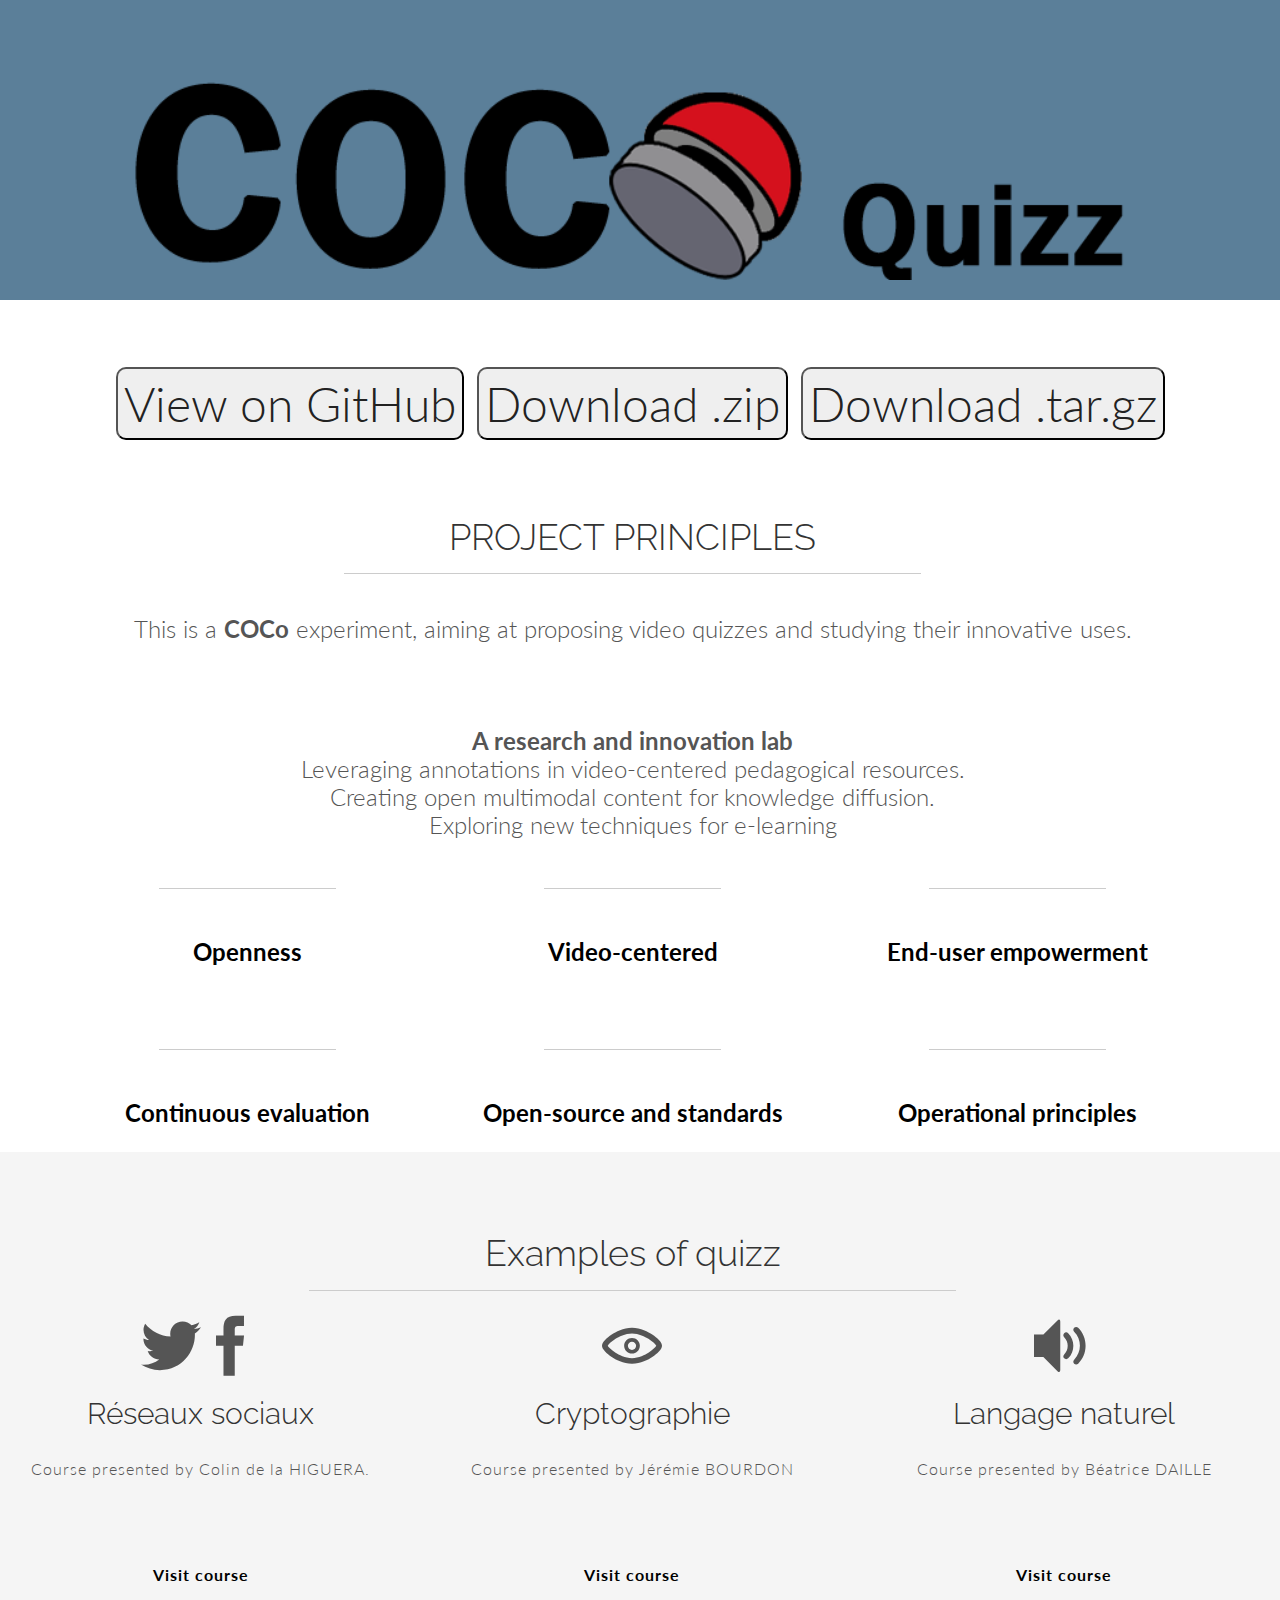
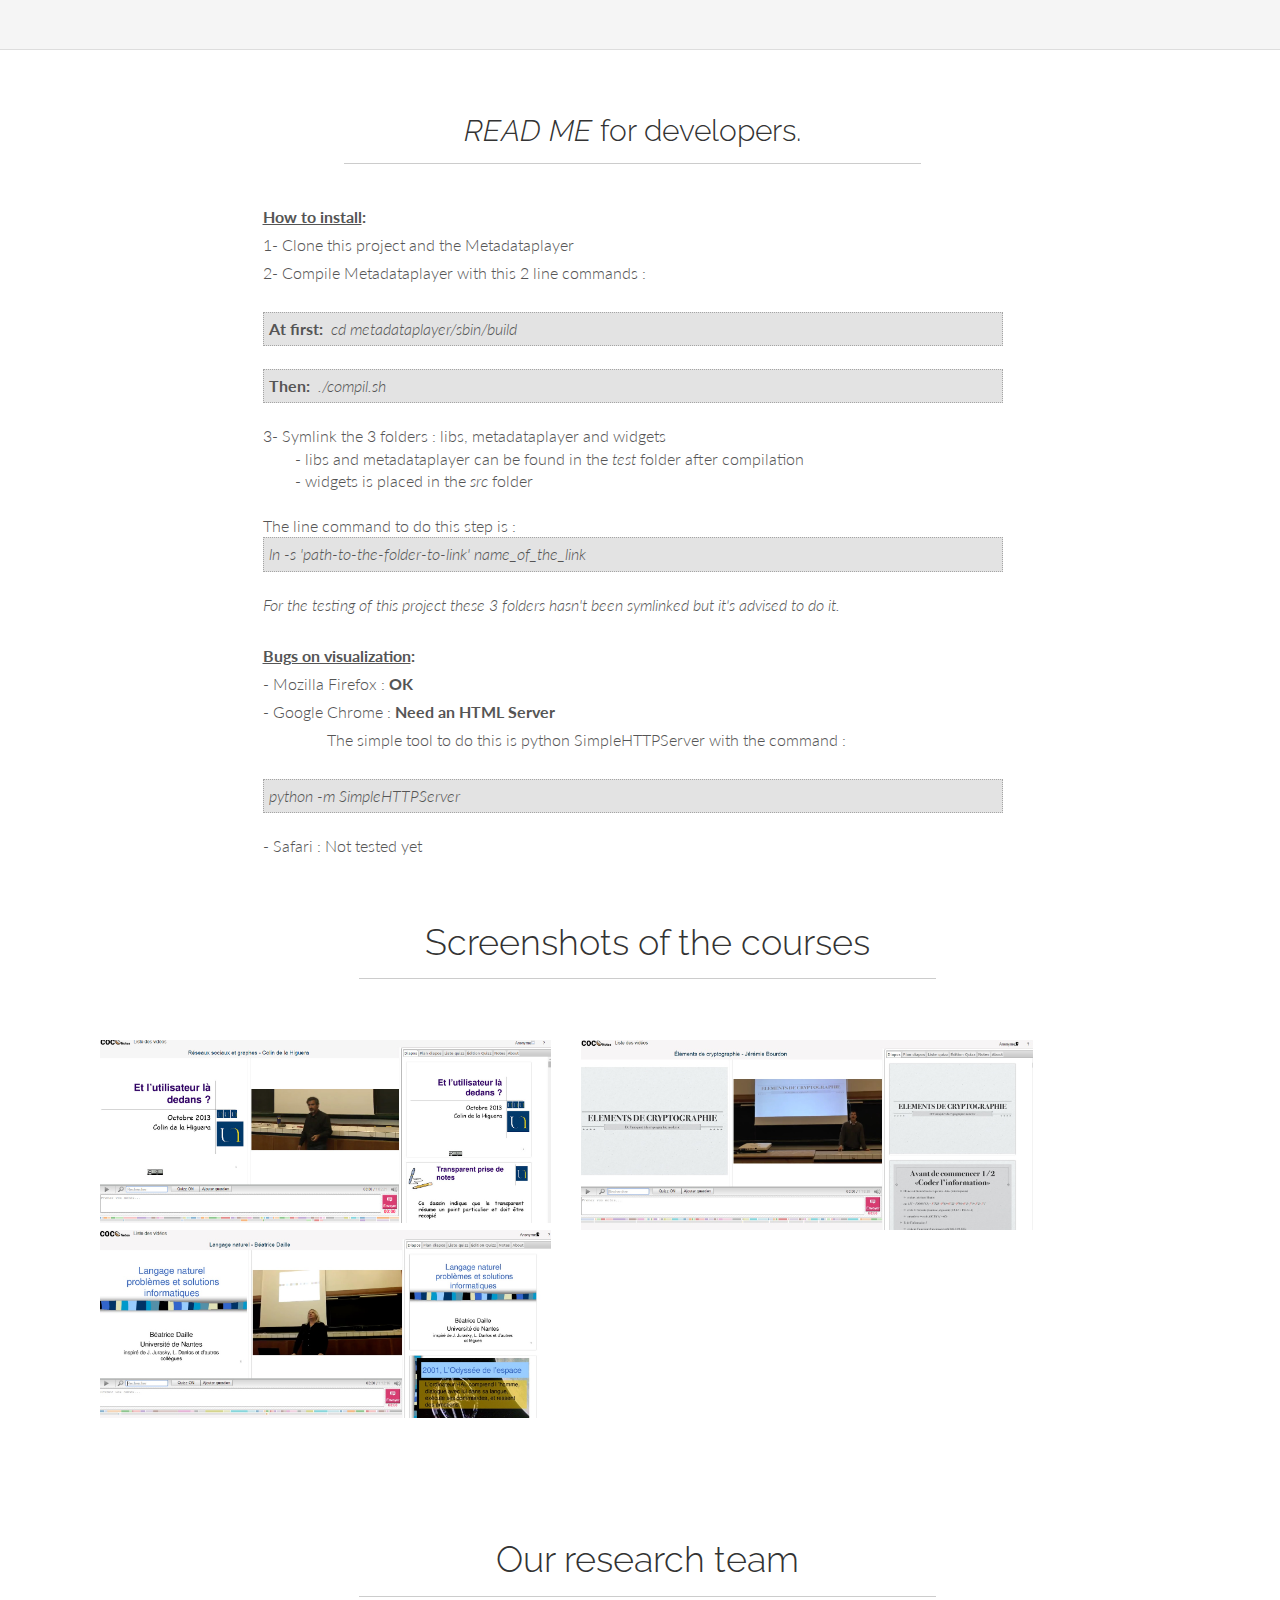
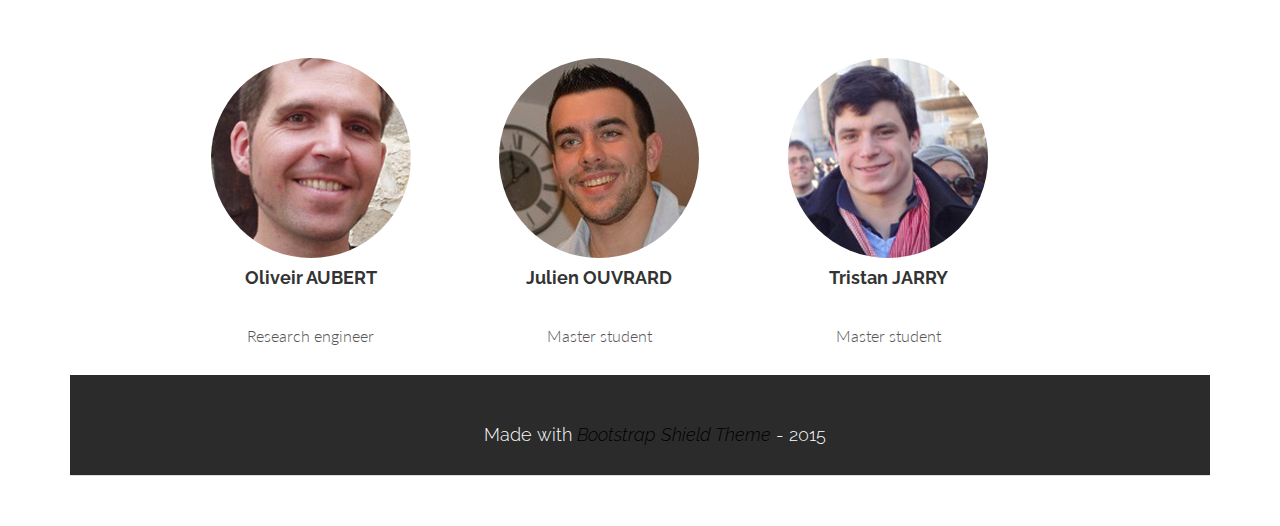
==== commit 7e48c14b: "responsive lgo" ====
--- a/index.html
+++ b/index.html
@@ -42,7 +42,8 @@
 		<!-- ==== HEADERWRAP ==== -->
 	    <div id="headerwrap" id="home" name="home">
 			<header class="clearfix">
-	  		 		<img src="assets/img/coco.svg" style="width: 100%; height: auto;"></span>
+	  		 		<div class="svg-continer">
+	  		 		<object type="image/svg+xml" data="assets/img/coco.svg" width"30%" height="30%" class="svg-content" ></object></div>
 	  		</header>   
 	    </div><!-- /headerwrap -->
 		<div align='center' ><font size=100><br>	 
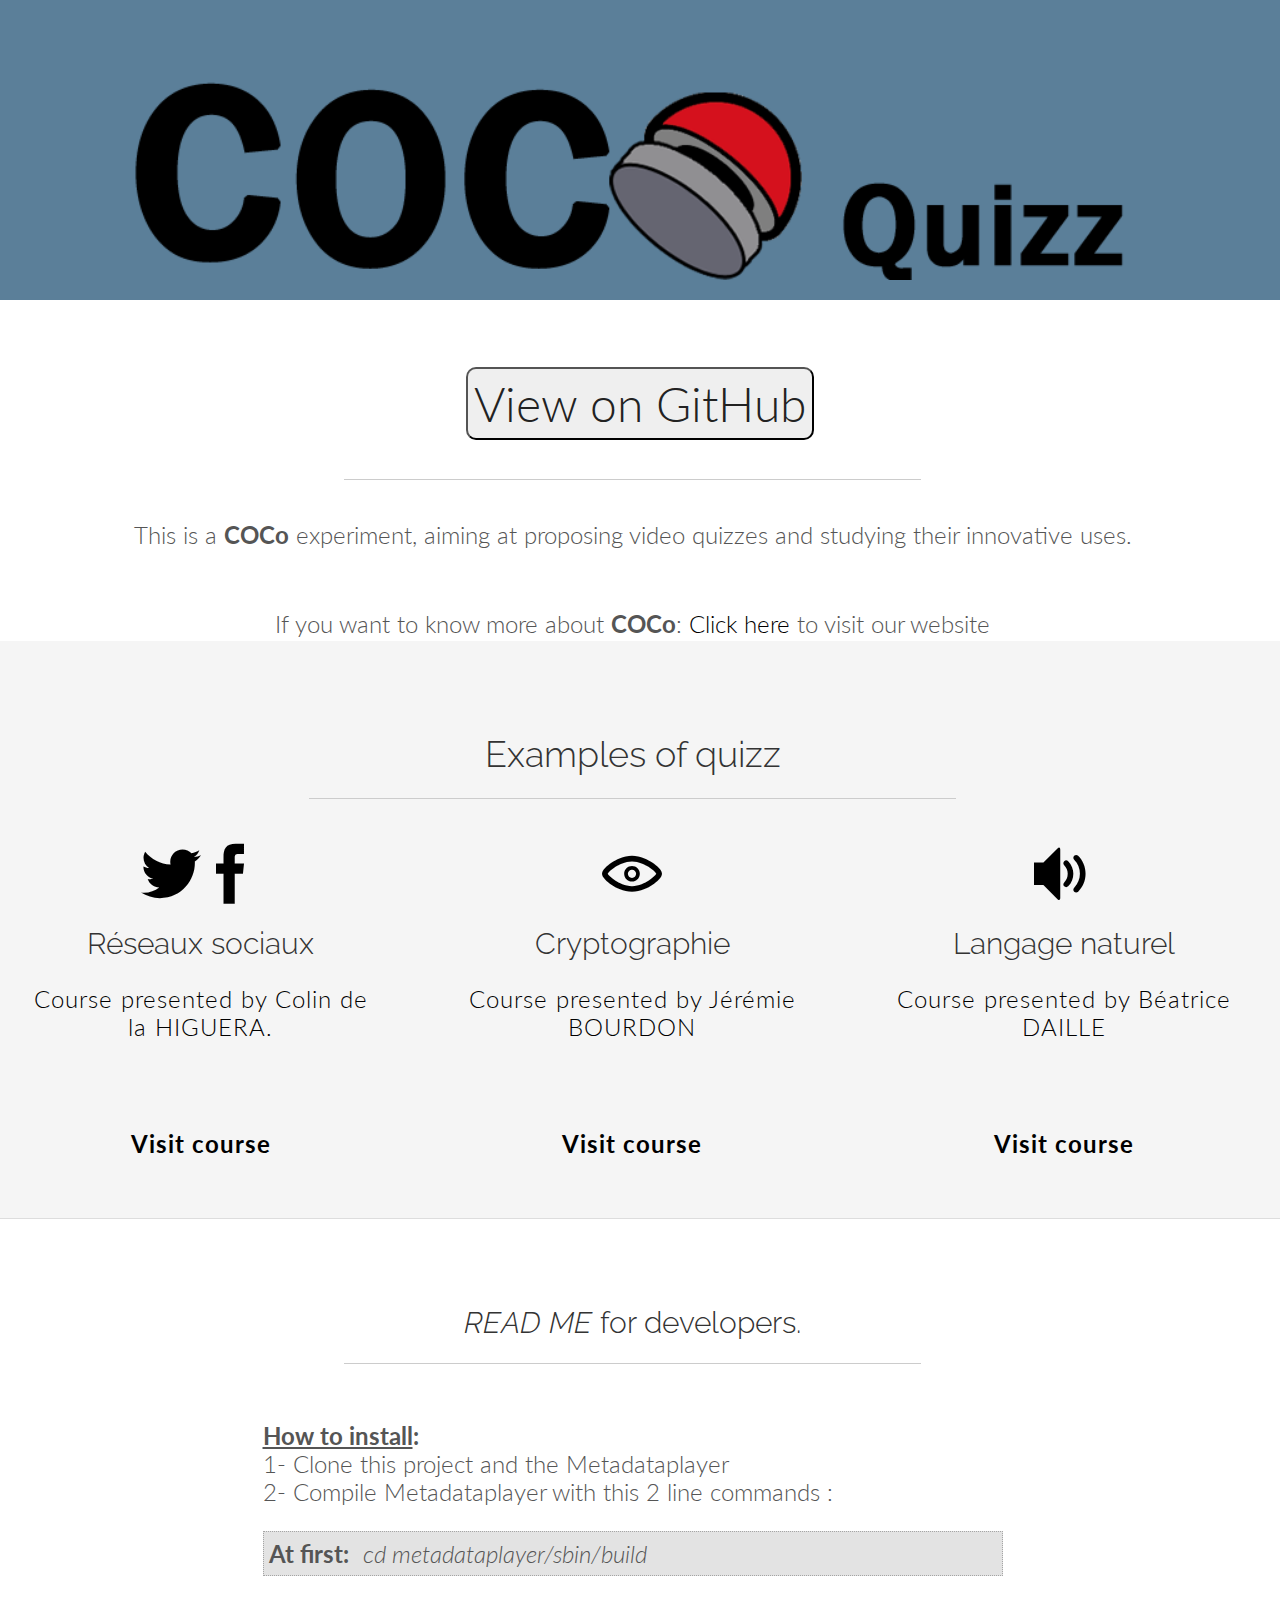
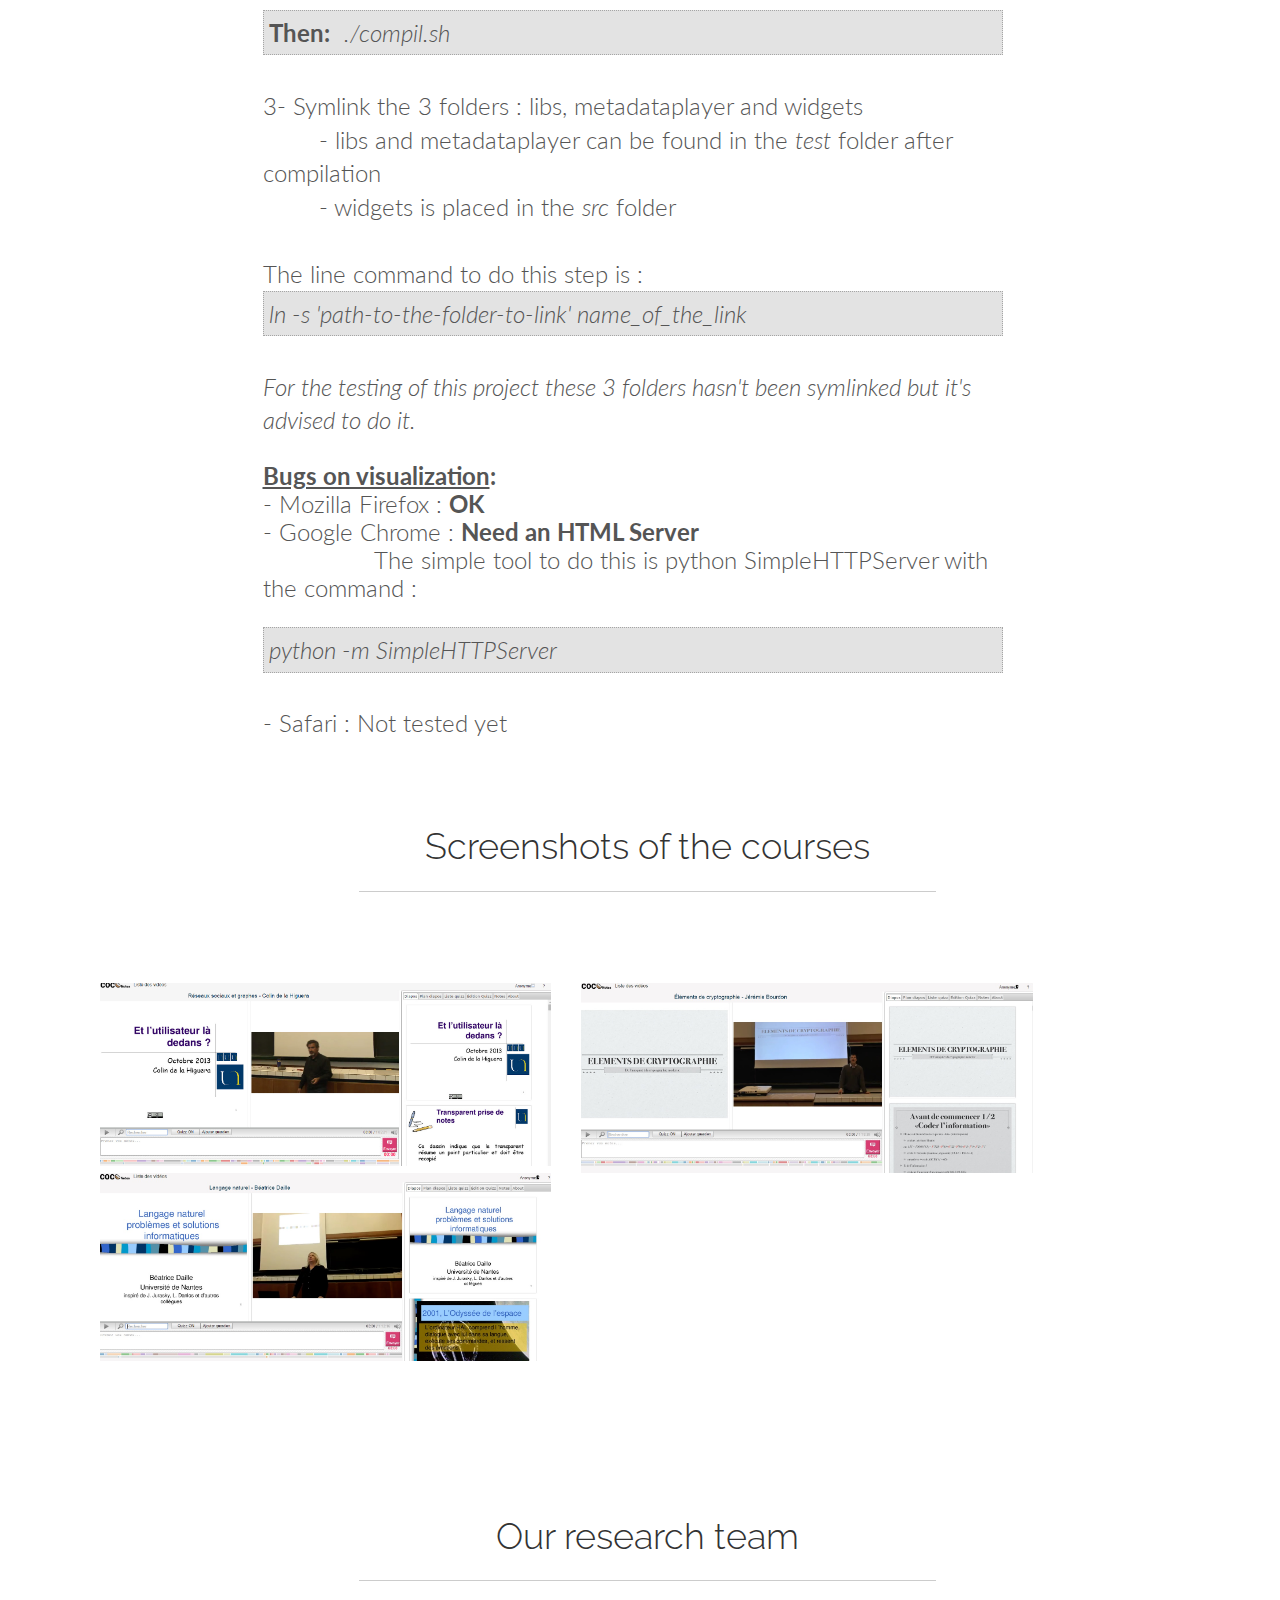
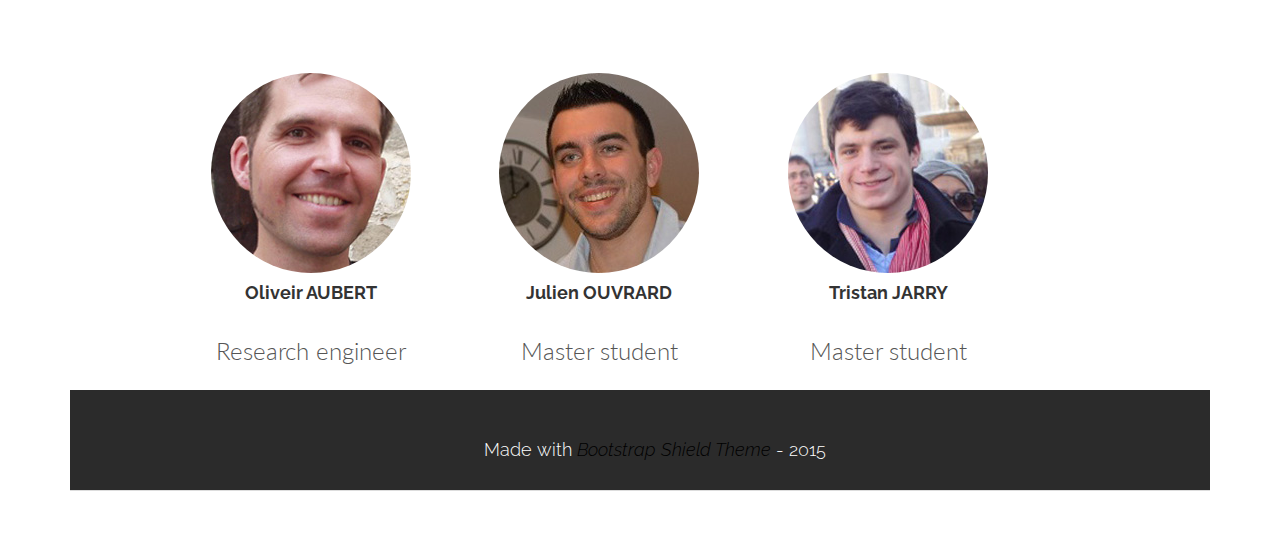
==== commit 75cf4630: "Update index.html" ====
--- a/index.html
+++ b/index.html
@@ -1,3 +1,4 @@
+
 <!DOCTYPE html>
 <html lang="en">
   <head>
@@ -48,8 +49,6 @@
 	    </div><!-- /headerwrap -->
 		<div align='center' ><font size=100><br>	 
 		<a href="https://github.com/JulienOuvrard/quizz"target="_blank"><input type="button" id="cadre"  value="View on GitHub"  style="background-color:none"> </a>
-		<a href="https://github.com/JulienOuvrard/quizz/zipball/master"target="_blank"><input id="cadre"  type="button" value="Download .zip"  style="background-color:none"> </a>
-		<a href="https://github.com/JulienOuvrard/quizz/tarball/master"target="_blank"><input id="cadre" type="button" value="Download .tar.gz"  style="background-color:none"> </a>
 		</font></div><!-- col-lg-6 -->
 		
 		 
@@ -58,63 +57,45 @@
 		<div class="container" id="about" name="about">
 			<div class="row white">
 			<br>
-				<h1 class="centered">PROJECT PRINCIPLES</h1>
 				<hr>
 				<div align='center' ><font size=5>
-					<p>This is a <b>COCo</b> experiment, aiming at proposing video quizzes and studying their innovative uses.
-				</p>
-				<br>
-					<p><b>A research and innovation lab</b>	<br>Leveraging annotations in video-centered pedagogical resources.<br>Creating open multimodal content for knowledge diffusion.
-					<br>Exploring new techniques for e-learning</p>
-				</div>		
-				
-				<div class="col-lg-4">
-					<hr><p align="center"><a href="http://comin-ocw.org/#principles" target="_blank"><b>Openness</b></a></p><br>
-					<hr><p align="center"><a href="http://comin-ocw.org/#principles" target="_blank"><b>Continuous evaluation</b></a></p>
-				</div>
-				
-				<div class="col-lg-4">
-					<hr><p align="center"><a href="http://comin-ocw.org/#principles" target="_blank"><b>Video-centered</b></a></p><br>
-					<hr><p align="center"><a href="http://comin-ocw.org/#principles" target="_blank"><b>Open-source and standards</b></a></p>
-				</div>
-				
-				</a>
-				<div class="col-lg-4">
-					<hr><p align="center"><a href="http://comin-ocw.org/#principles" target="_blank"><b>End-user empowerment</b></a></p><br>
-					<hr><p align="center"><a href="http://comin-ocw.org/#principles" target="_blank"><b>Operational principles</b></a></p>
-				</div>
-				</font>
-			</div><!-- row -->
-		</div><!-- container -->
-
-		<!-- ==== GREYWRAP ==== -->
+					<p>This is a <b>COCo</b> experiment, aiming at proposing video quizzes and studying their innovative uses.</p><br>
+					If you want to know more about <b>COCo</b>: <a href="http://comin-ocw.org/">Click here</a> to visit our website
+				<br></div></div></div>
+				
+				
+				
 		<div id="greywrap">
 			<div class="row">
 			<br>
 				<h1 class="centered">Examples of quizz</h1>
-				<hr><br>
+				<hr><br><a href="ReseauxSociaux/">
 				<div class="col-lg-4 callout">
 					<span class="icon icon-twitter"></span><span class="icon icon-facebook"></span>
 					<h2>Réseaux sociaux</h2>
 					<p>Course presented by Colin de la HIGUERA. </p>
-					<br><p><b><a href="ReseauxSociaux/">Visit course</a></b></p>
-				</div><!-- col-lg-4 -->
-					
+					<br><p><b>Visit course</b></p>
+				</div></a>
+				
+				<a href="Cryptographie/">
 				<div class="col-lg-4 callout">
 					<span class="icon icon-eye"></span>
 					<h2>Cryptographie</h2>
 					<p>Course presented by Jérémie BOURDON</p>
-					<br><p><b><a href="Cryptographie/">Visit course</a></b></p>
-				</div><!-- col-lg-4 -->	
-				
+					<br><p><b>Visit course</b></p>
+				</div></a>
+				
+				<a href="LangageNaturel/">
 				<div class="col-lg-4 callout">
 					<span class="icon icon-volume-medium"></span>
 					<h2>Langage naturel</h2>
 					<p>Course presented by Béatrice DAILLE</p>
-					<br><p><b><a href="LangageNaturel/">Visit course</a></b></p>
-				</div><!-- col-lg-4 -->	
+					<br><p><b>Visit course</b></p>
+				</div></a>
 			</div><!-- row -->
-		</div><!-- greywrap -->
+		</div><!-- greywrap -->		
+				
+		
 		
 		
 		<!-- ==== READ ME ==== -->
--- a/assets/css/main.css
+++ b/assets/css/main.css
@@ -63,6 +63,12 @@
 
  img {
     vertical-align: middle;
+}
+.svg-content{
+display: block;
+margin: auto;
+top: 0;
+left:0;
 }
 
 /*
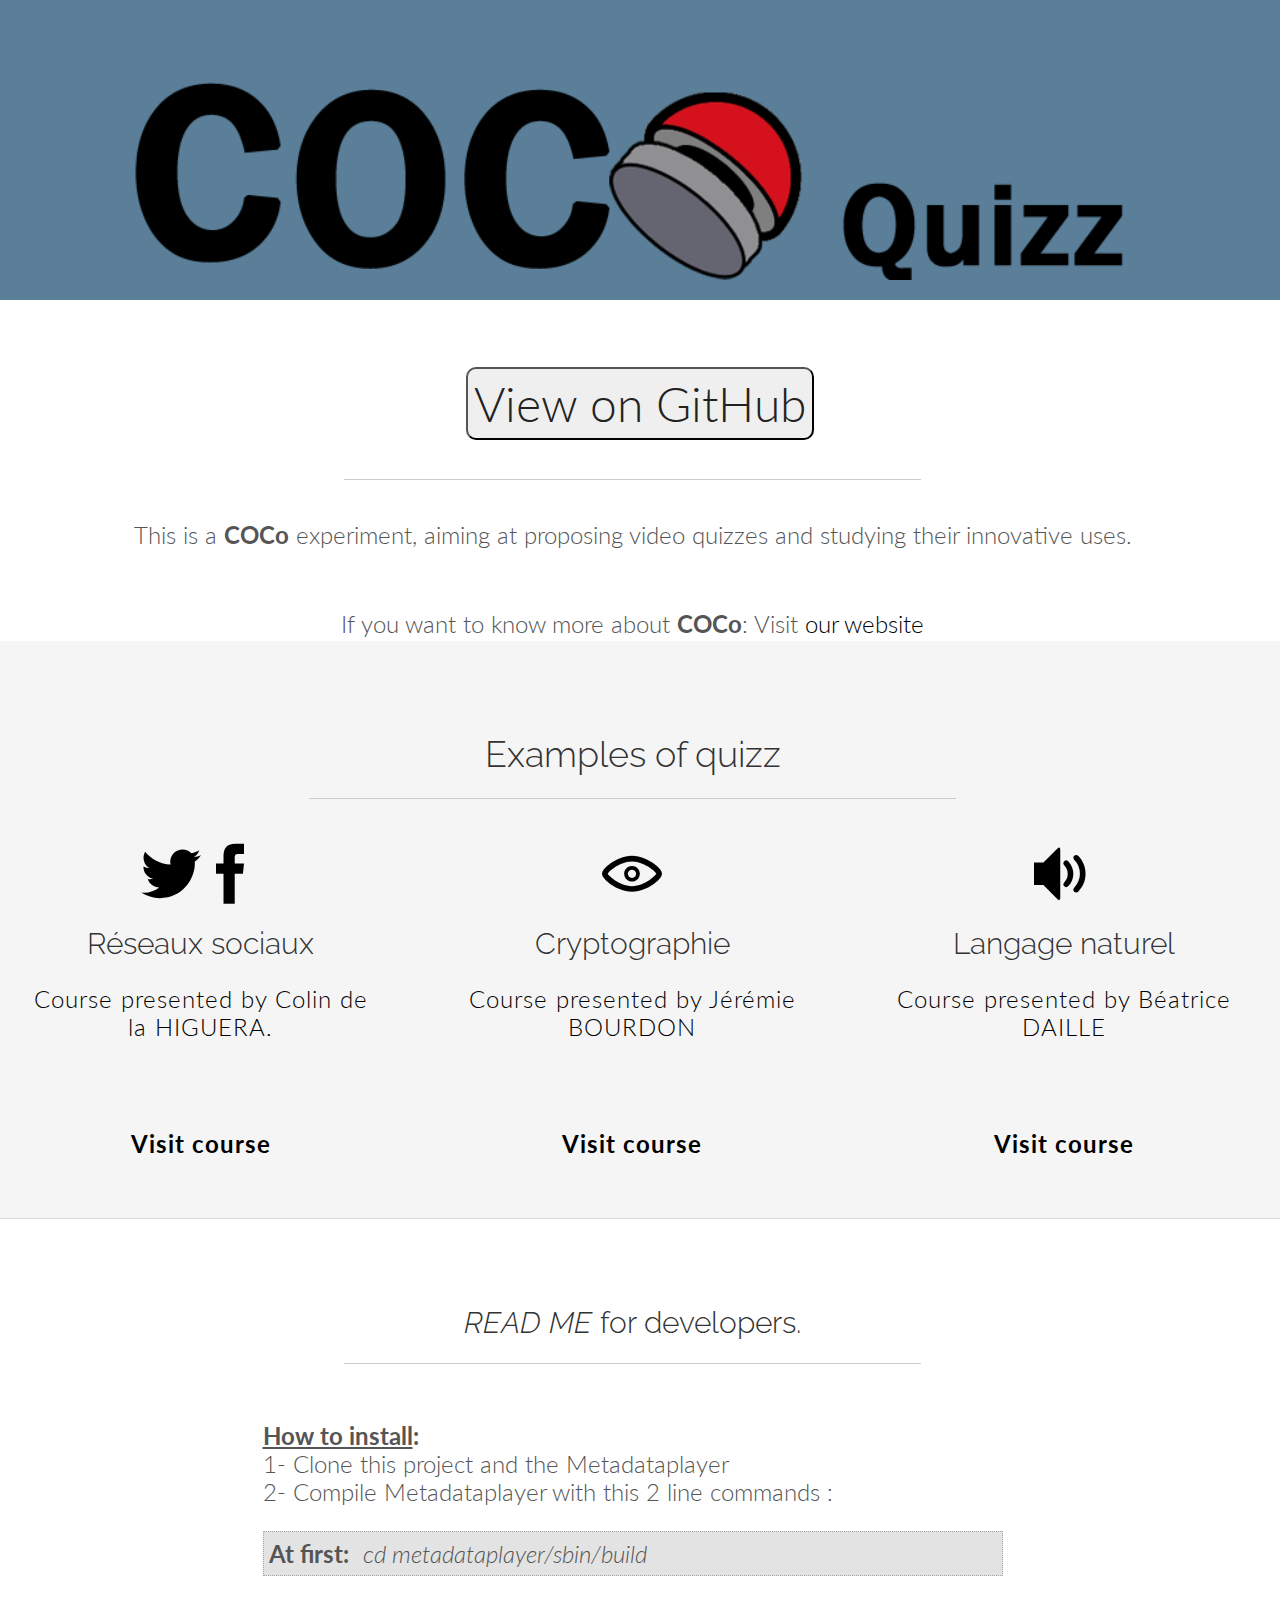
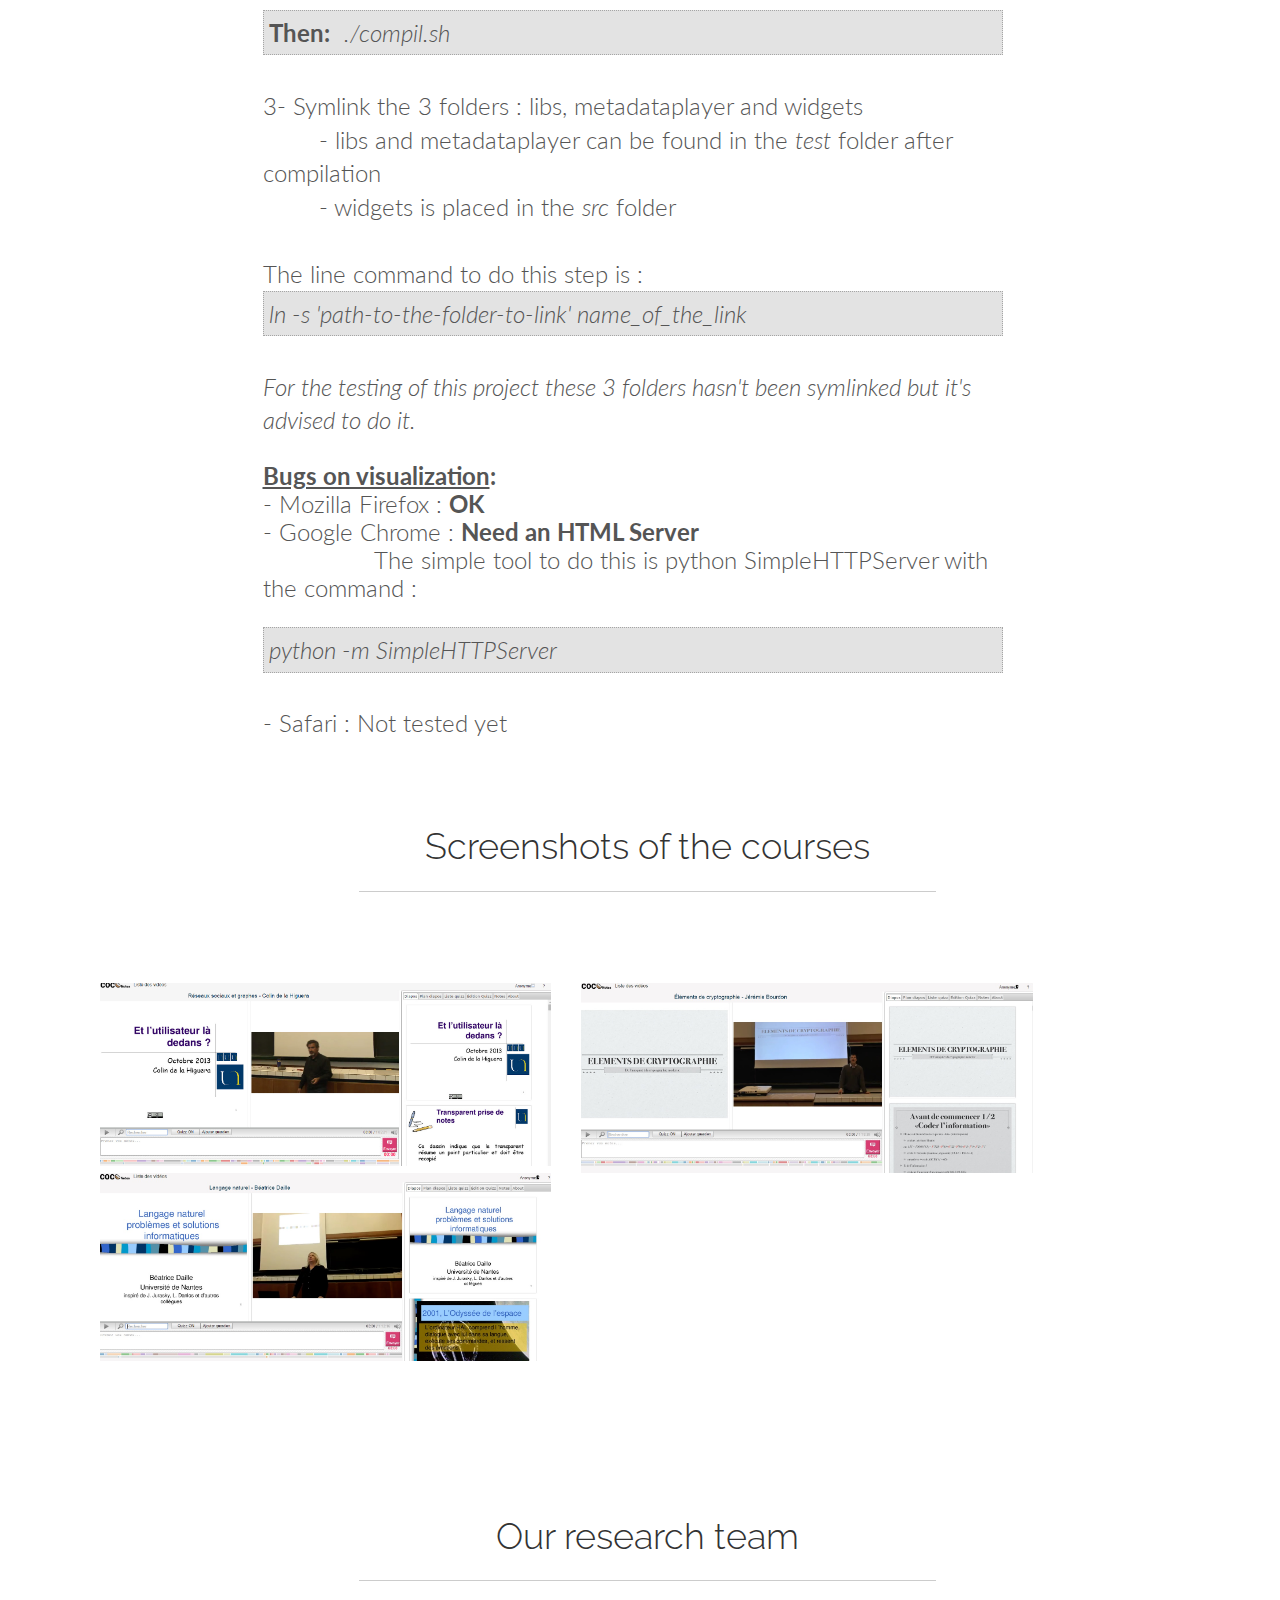
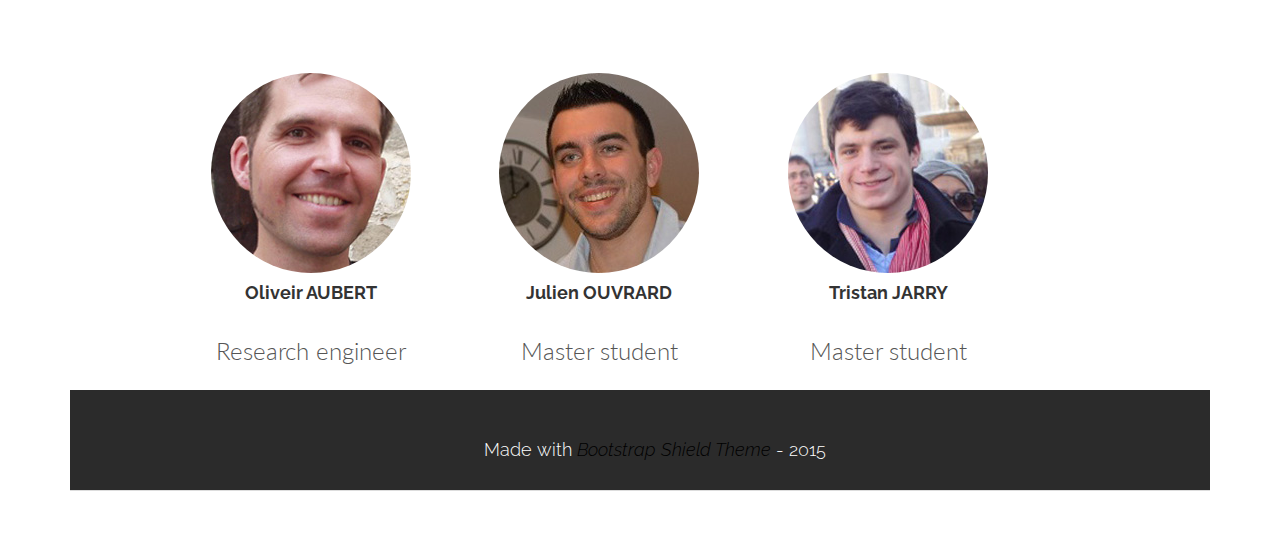
==== commit a8015e24: "Update index.html" ====
--- a/index.html
+++ b/index.html
@@ -60,7 +60,7 @@
 				<hr>
 				<div align='center' ><font size=5>
 					<p>This is a <b>COCo</b> experiment, aiming at proposing video quizzes and studying their innovative uses.</p><br>
-					If you want to know more about <b>COCo</b>: <a href="http://comin-ocw.org/">Click here</a> to visit our website
+					If you want to know more about <b>COCo</b>: Visit <a href="http://comin-ocw.org/">our website</a>
 				<br></div></div></div>
 				
 				
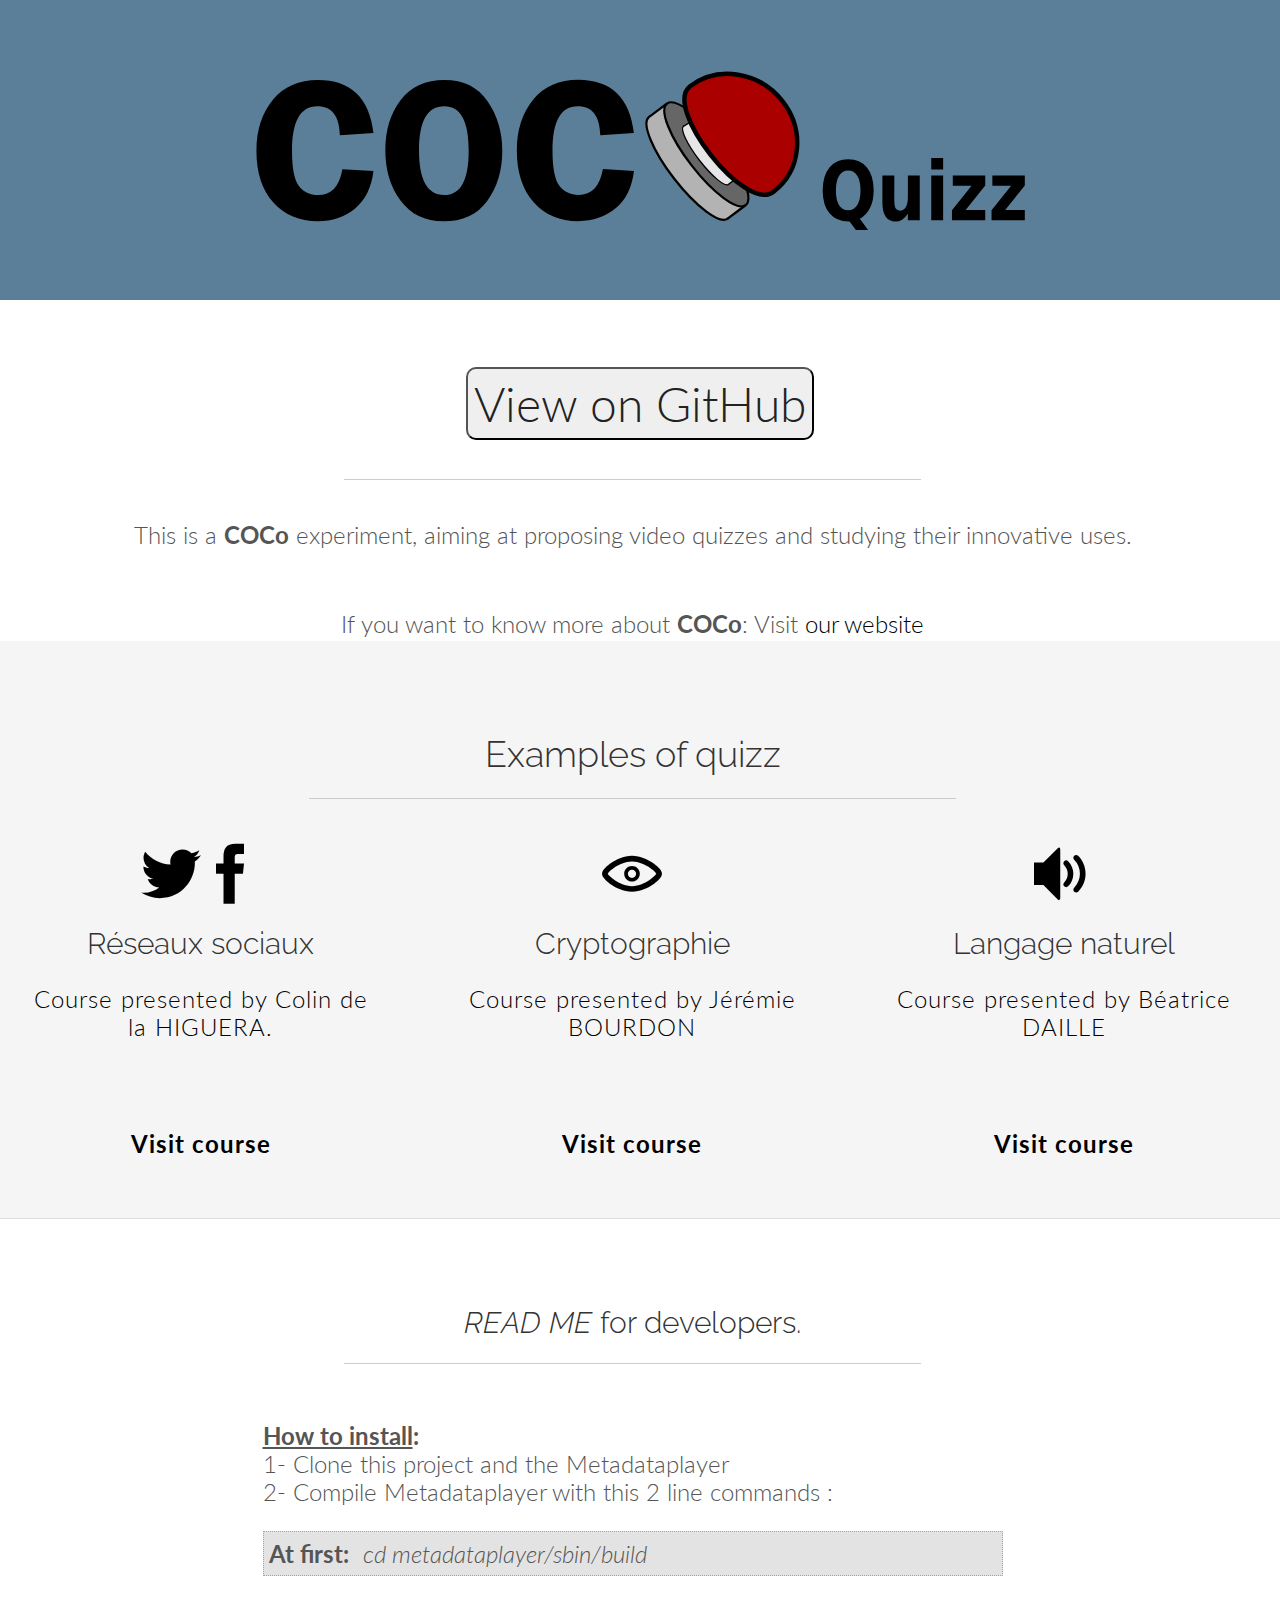
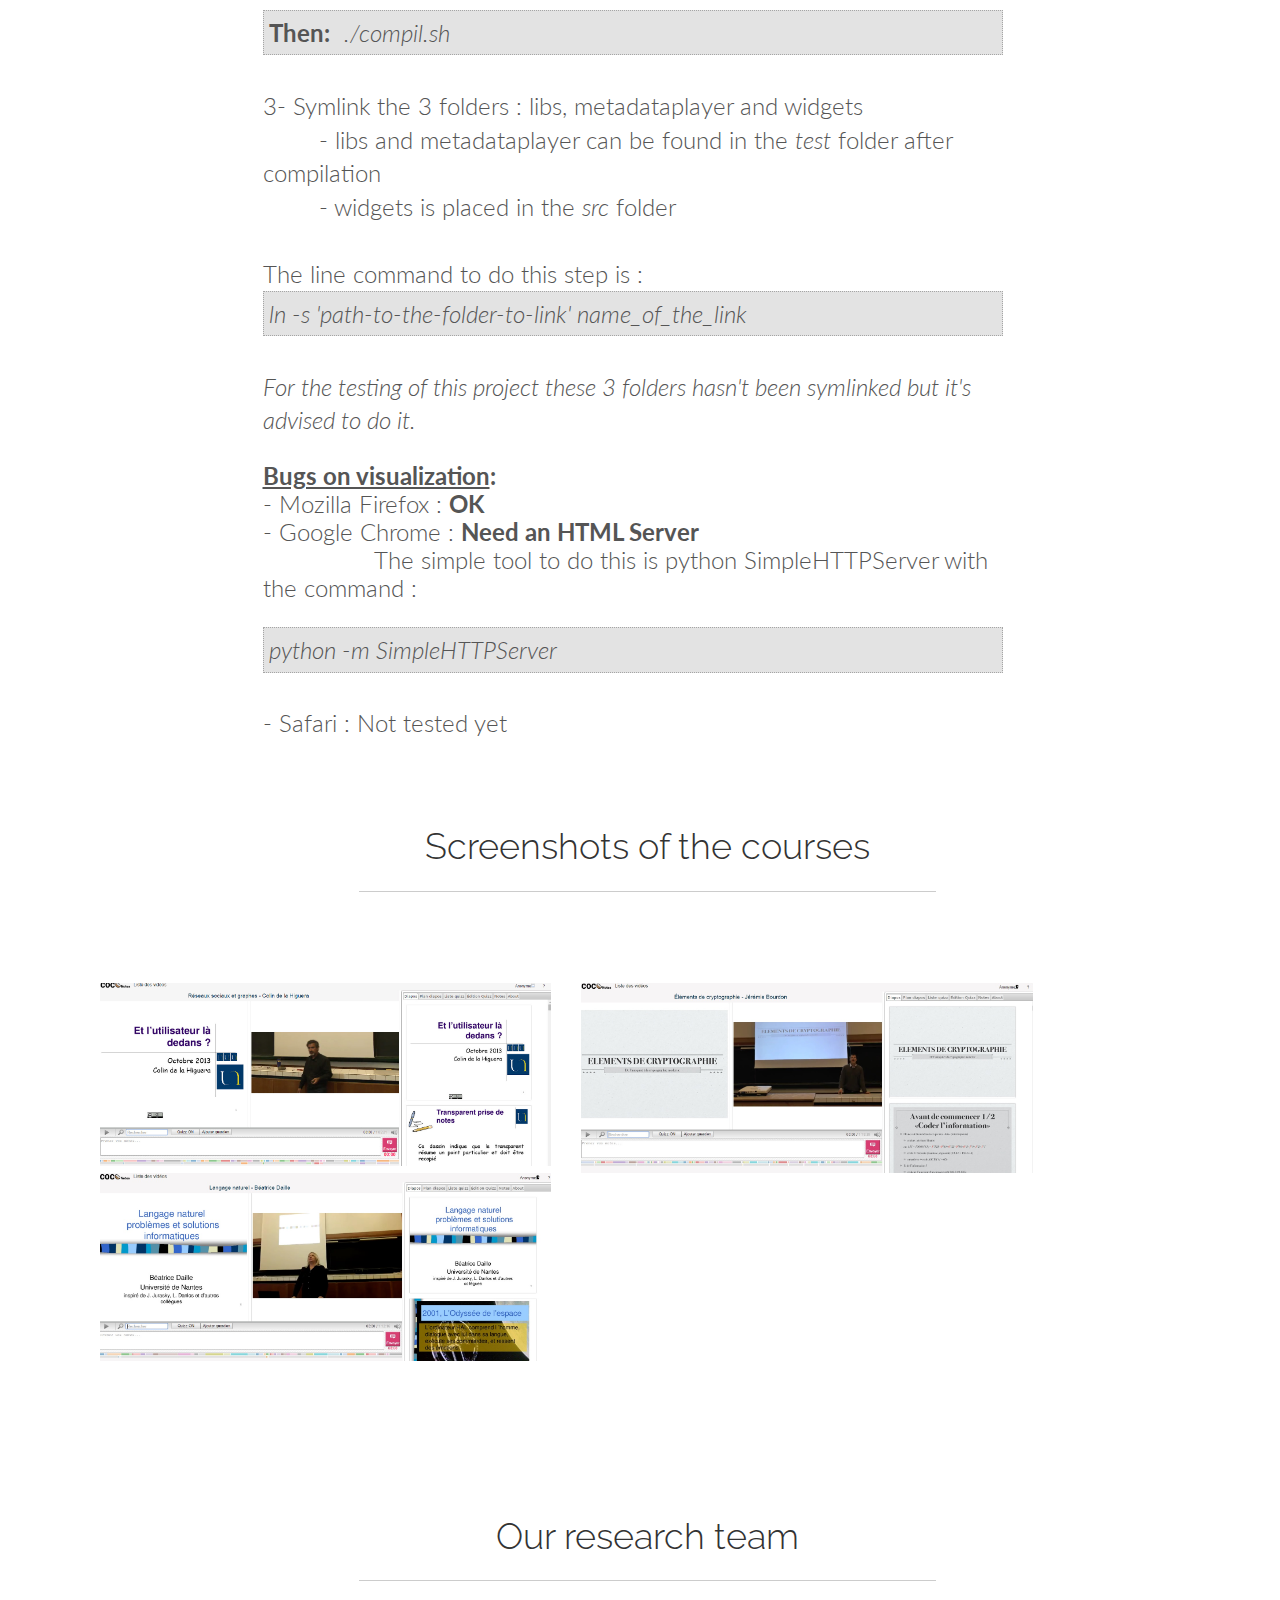
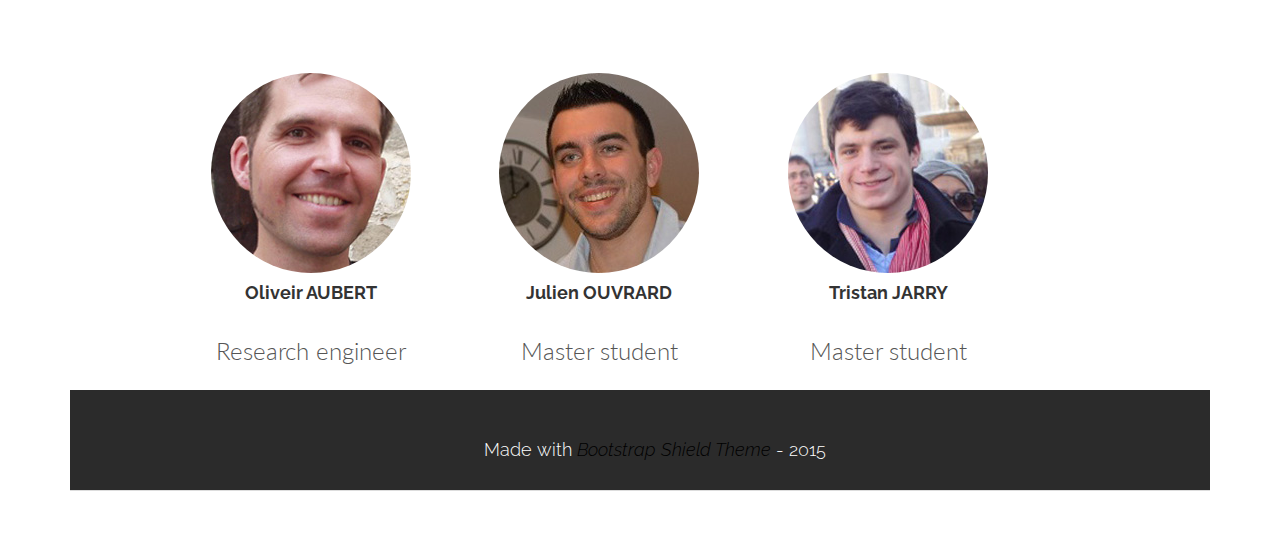
==== commit a72ddae5: "Logo SVG" ====
--- a/index.html
+++ b/index.html
@@ -44,7 +44,7 @@
 	    <div id="headerwrap" id="home" name="home">
 			<header class="clearfix">
 	  		 		<div class="svg-continer">
-	  		 		<object type="image/svg+xml" data="assets/img/coco.svg" width"30%" height="30%" class="svg-content" ></object></div>
+	  		 		<object type="image/svg+xml" data="assets/img/cocoQuizz.svg" width"30%" height="30%" class="svg-content" ></object></div>
 	  		</header>   
 	    </div><!-- /headerwrap -->
 		<div align='center' ><font size=100><br>	 
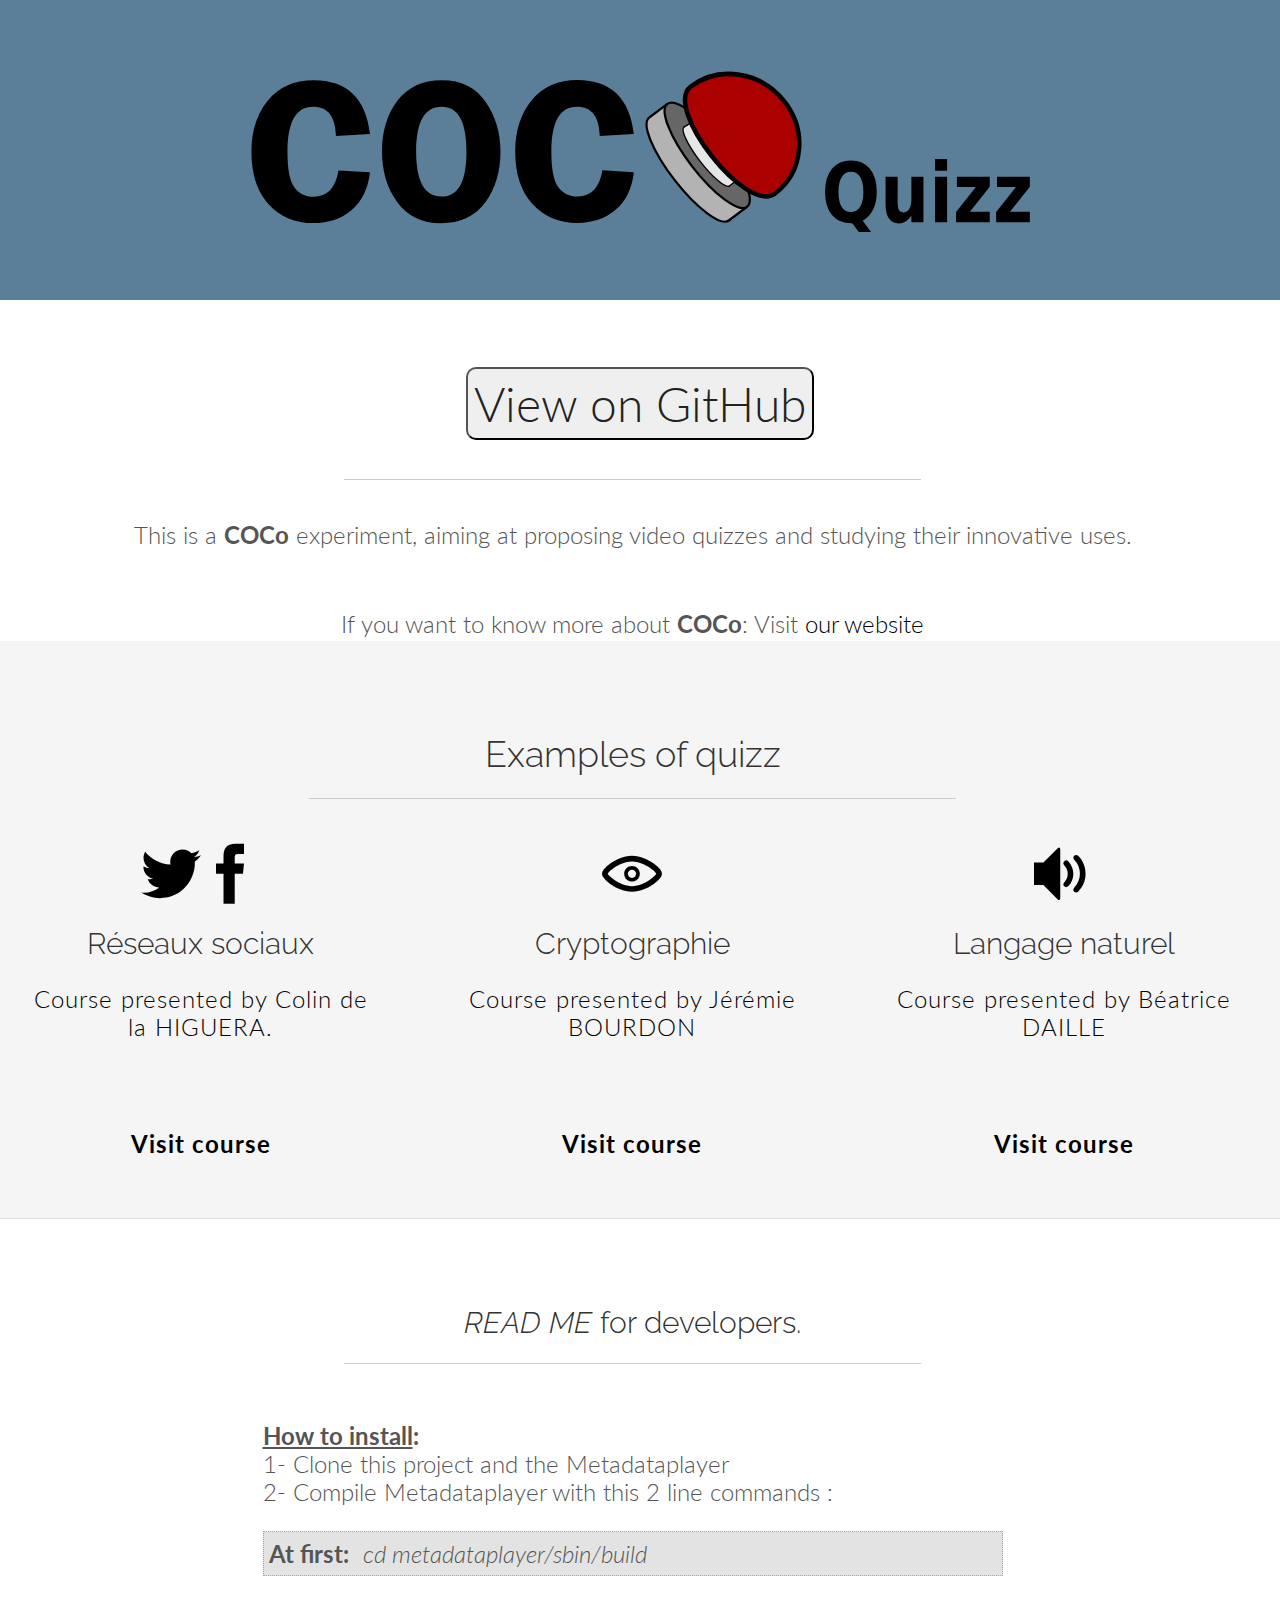
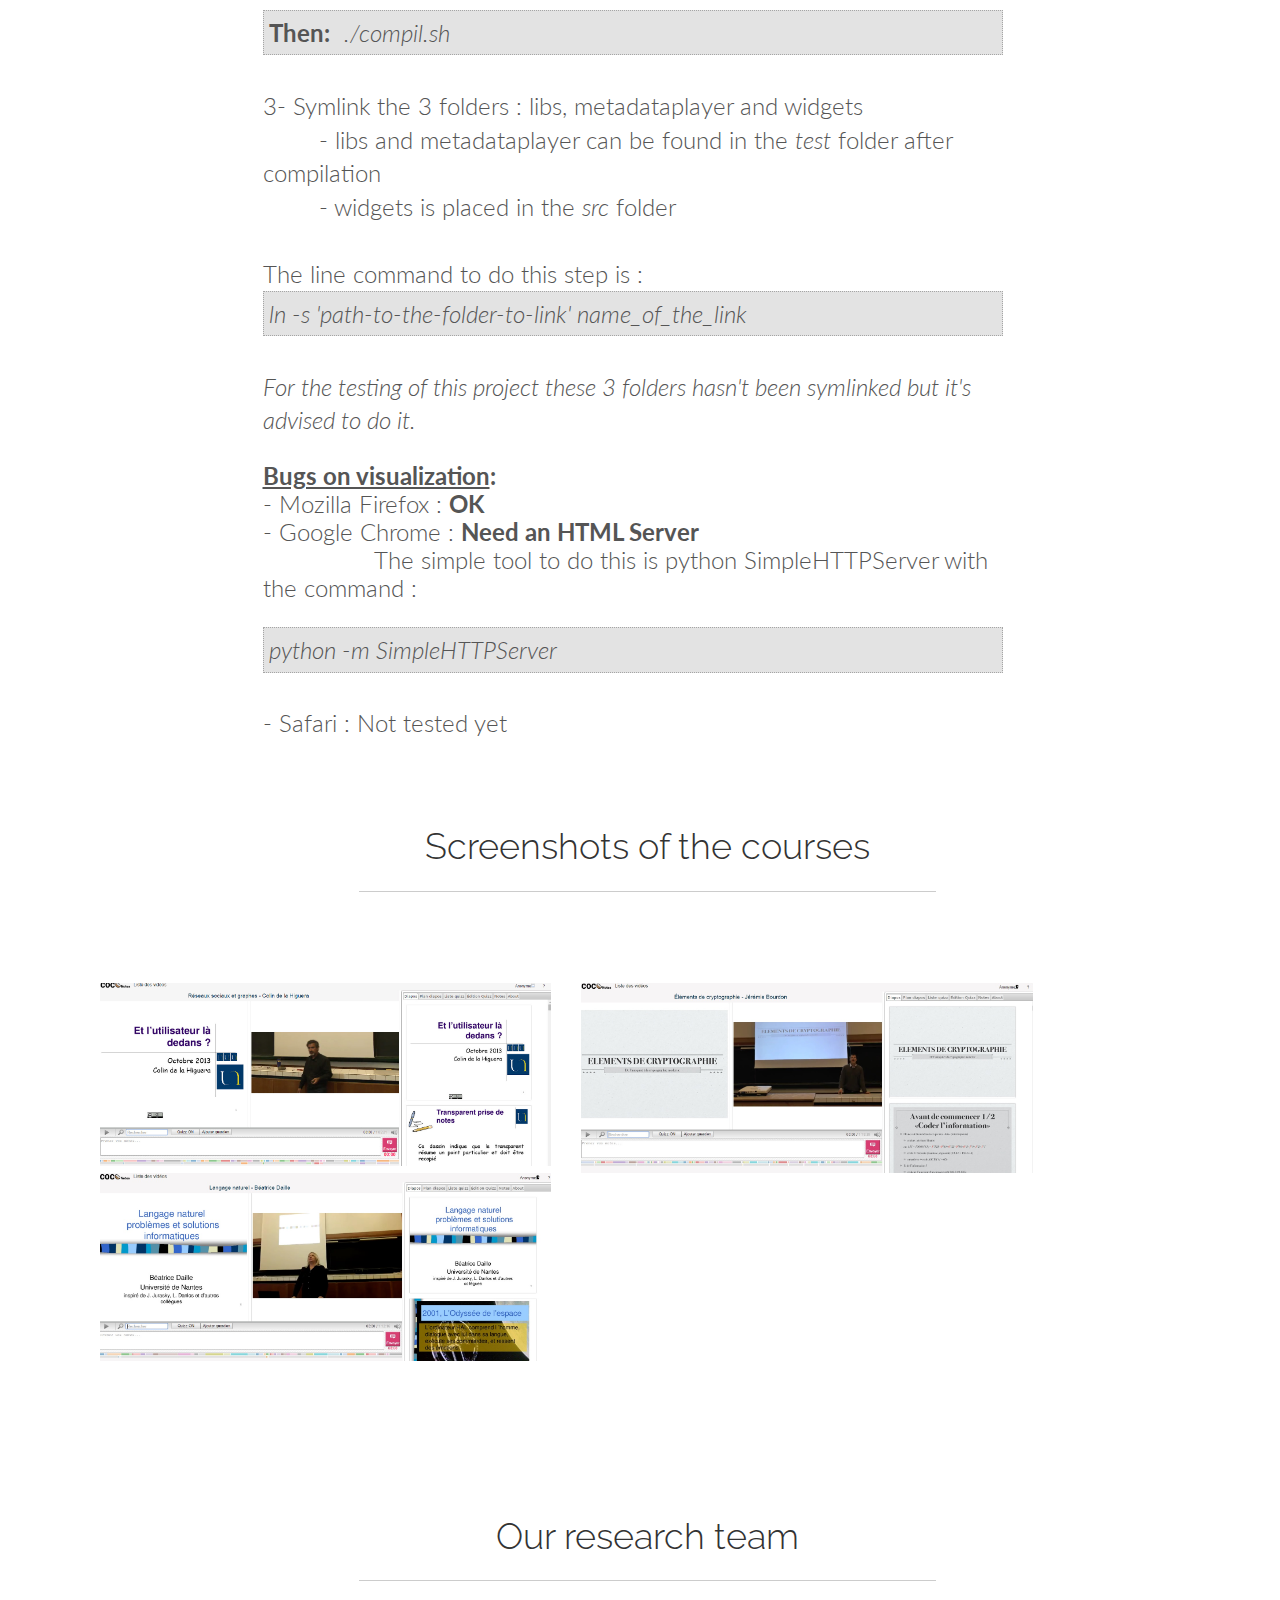
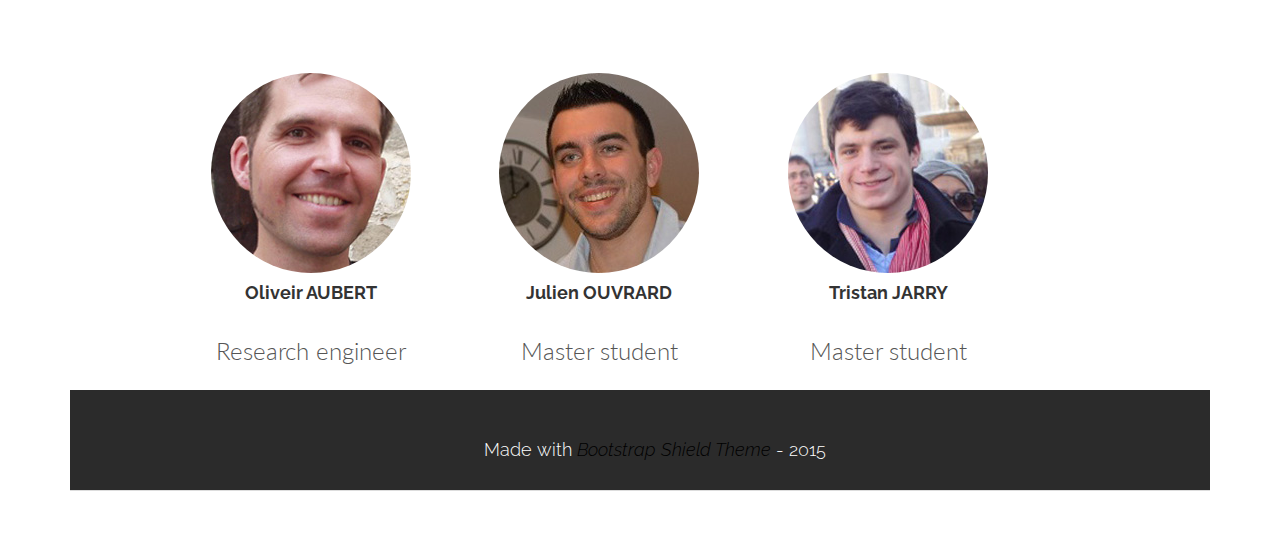
==== commit db4aafb1: "Fix logo sizing" ====
--- a/index.html
+++ b/index.html
@@ -43,8 +43,9 @@
 		<!-- ==== HEADERWRAP ==== -->
 	    <div id="headerwrap" id="home" name="home">
 			<header class="clearfix">
-	  		 		<div class="svg-continer">
-	  		 		<object type="image/svg+xml" data="assets/img/cocoQuizz.svg" width"30%" height="30%" class="svg-content" ></object></div>
+	  		 		<div class="svg-container">
+	  		 		  <img src="assets/img/cocoQuizz.svg" class="svg-content">
+                    </div>
 	  		</header>   
 	    </div><!-- /headerwrap -->
 		<div align='center' ><font size=100><br>	 
--- a/assets/css/main.css
+++ b/assets/css/main.css
@@ -61,14 +61,16 @@
  * Remove the gap between images and the bottom of their containers: h5bp.com/i/440
  */
 
- img {
-    vertical-align: middle;
+img {
+     vertical-align: middle;
 }
 .svg-content{
-display: block;
-margin: auto;
-top: 0;
-left:0;
+    display: block;
+    margin: auto;
+    top: 0;
+    left:0;
+    width: 80%;
+    max-width: 800px;
 }
 
 /*
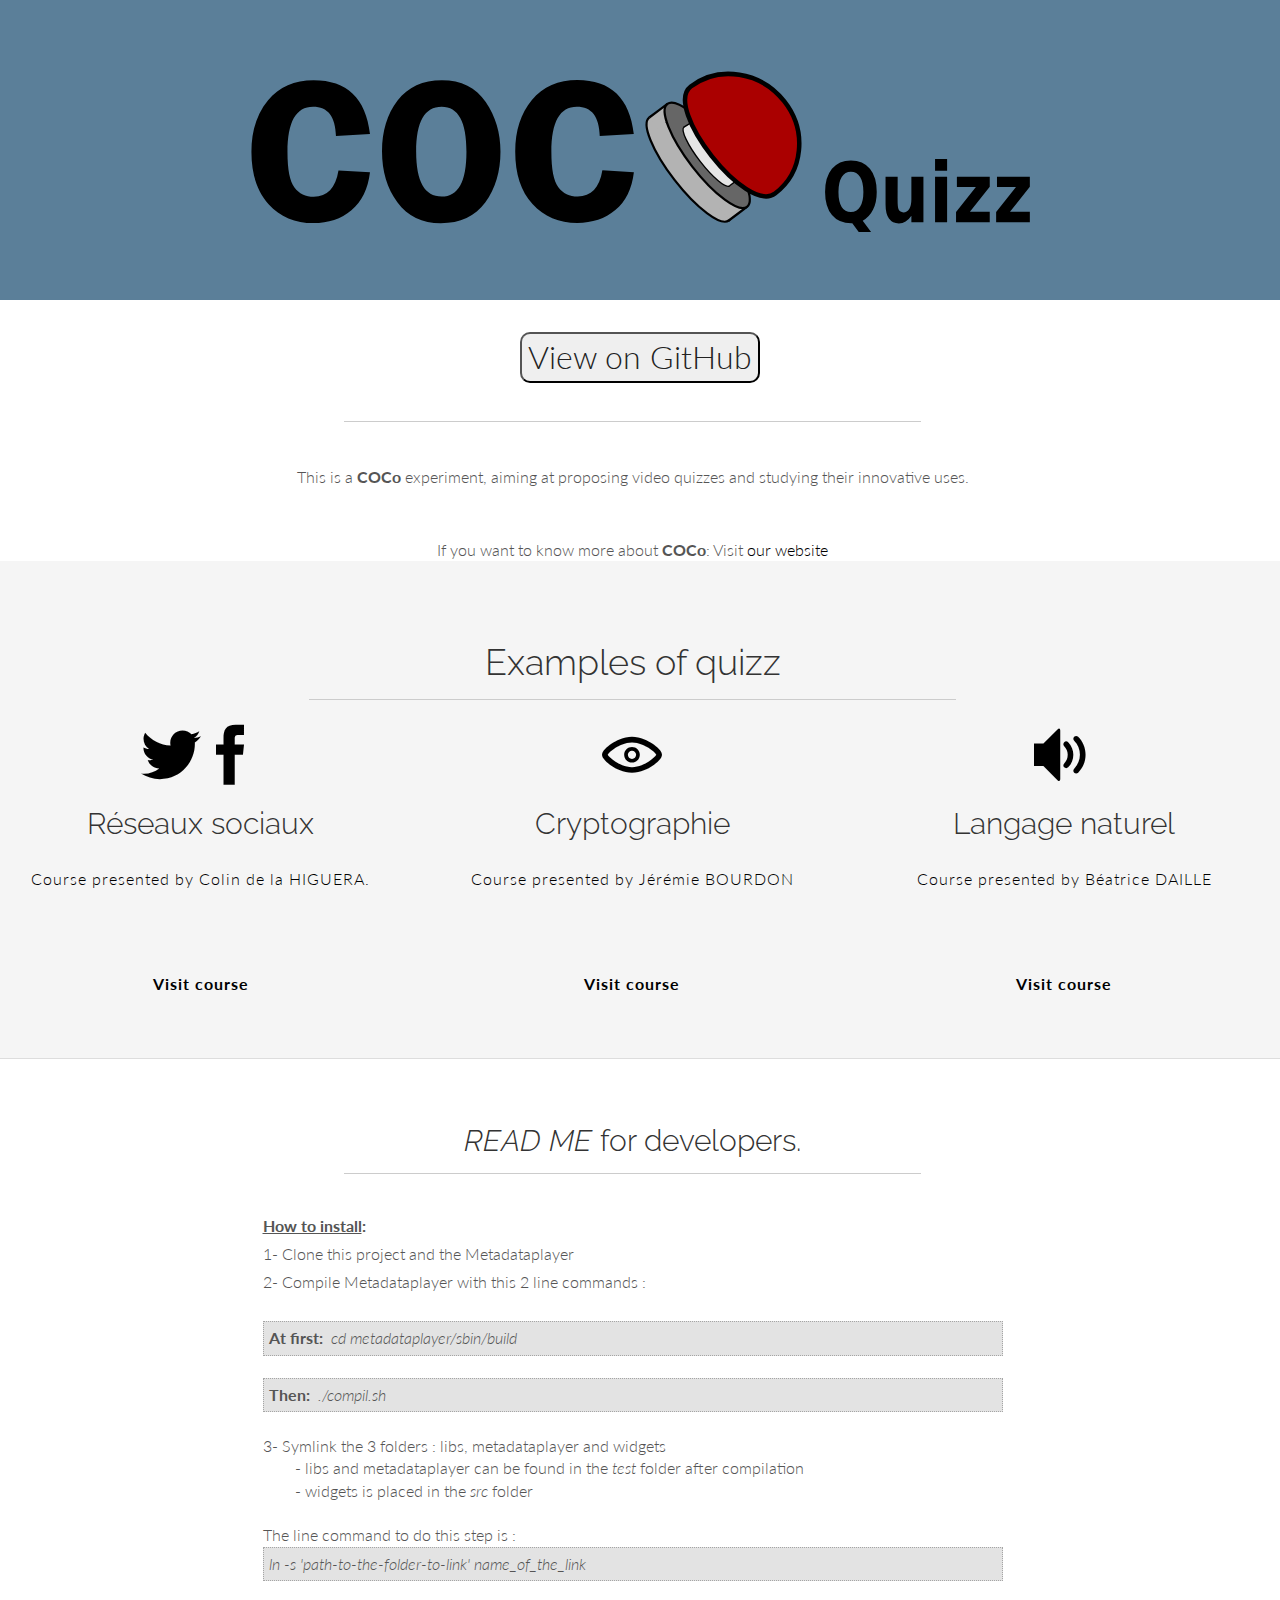
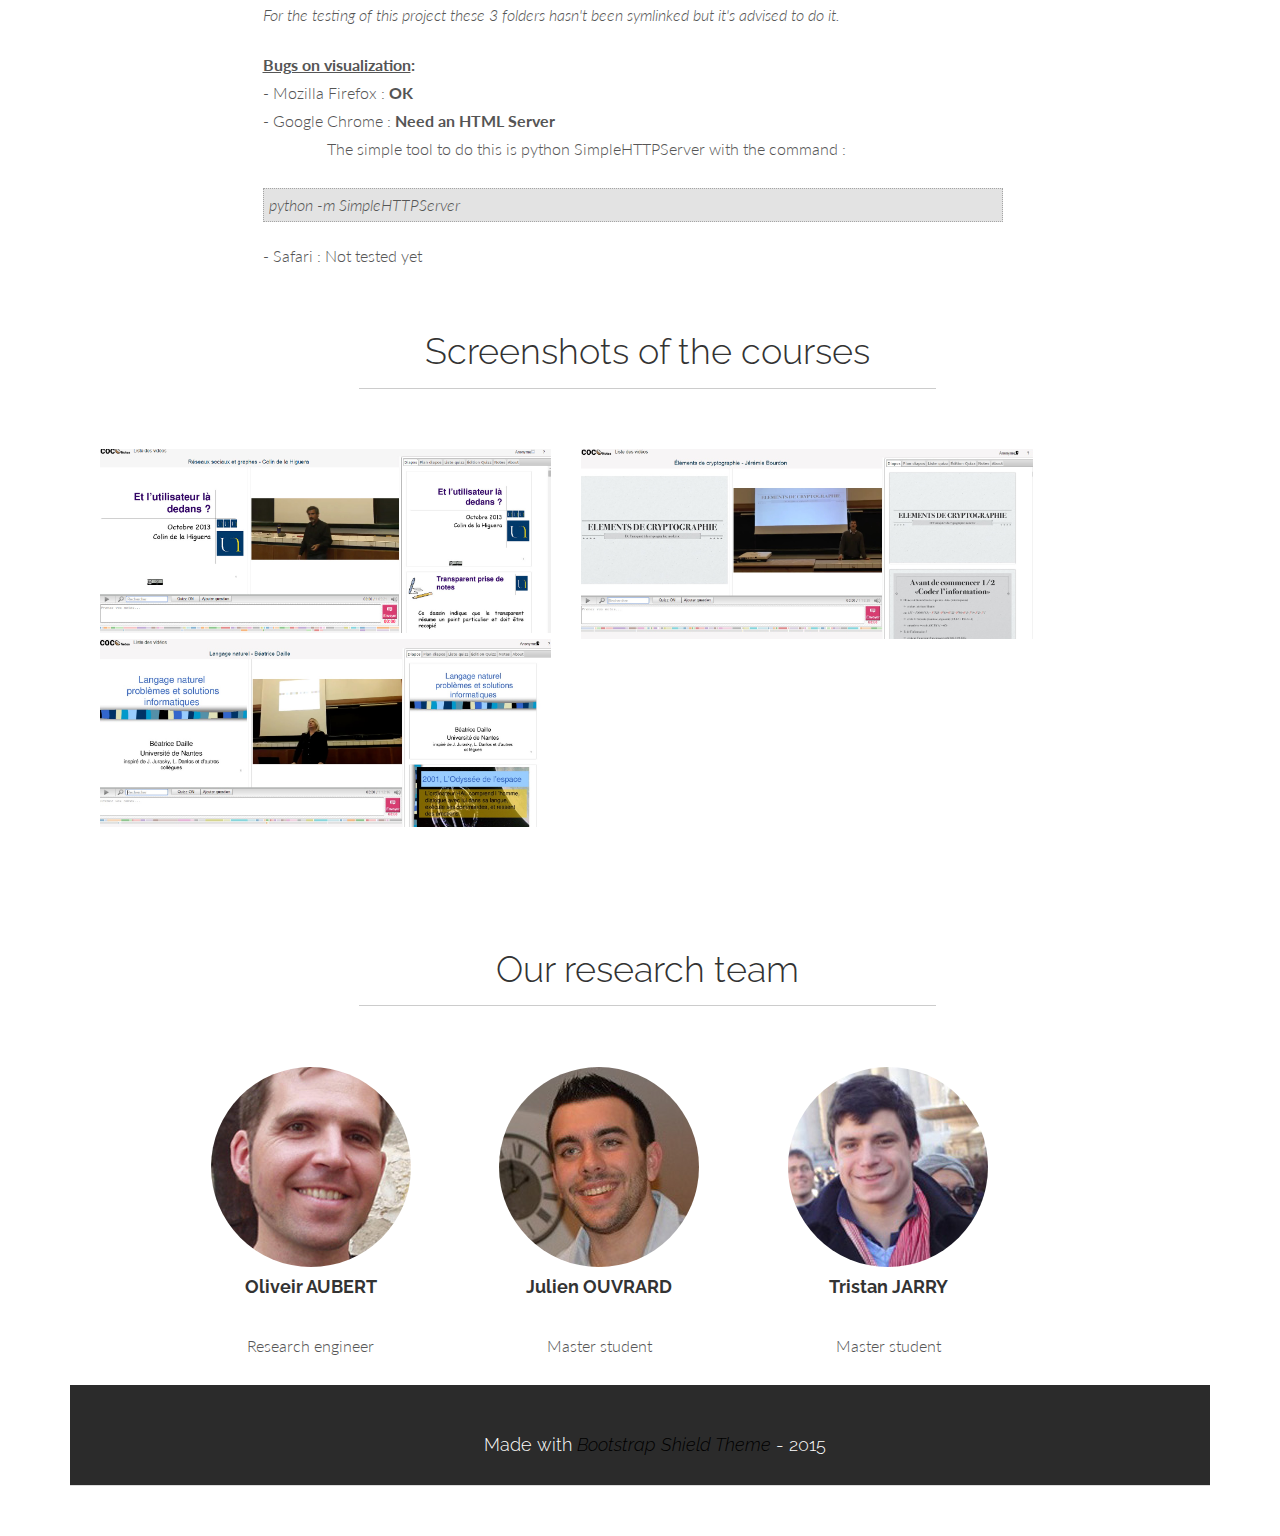
==== commit 6c6053b0: "Remove <font> occurrences" ====
--- a/index.html
+++ b/index.html
@@ -1,4 +1,3 @@
-
 <!DOCTYPE html>
 <html lang="en">
   <head>
@@ -6,7 +5,7 @@
     <meta name="viewport" content="width=device-width, initial-scale=1.0">
     <meta name="description" content="SHIELD - Free Bootstrap 3 Theme">
     <meta name="author" content="Carlos Alvarez - Alvarez.is - blacktie.co">
-       <link rel="shortcut icon" href="assets/img/favicon.ico" type="image/png">
+    <link rel="shortcut icon" href="assets/img/favicon.ico" type="image/png">
 
     <title> Quizz by Coco</title>
 
@@ -19,283 +18,279 @@
     <link href="assets/css/animate-custom.css" rel="stylesheet">
 
 
-    
+
     <link href='http://fonts.googleapis.com/css?family=Lato:300,400,700,300italic,400italic' rel='stylesheet' type='text/css'>
     <link href='http://fonts.googleapis.com/css?family=Raleway:400,300,700' rel='stylesheet' type='text/css'>
-    
+
     <script src="assets/js/jquery.min.js"></script>
 	<script type="text/javascript" src="assets/js/modernizr.custom.js"></script>
-    
+
     <!-- HTML5 shim and Respond.js IE8 support of HTML5 elements and media queries -->
     <!--[if lt IE 9]>
-      <script src="assets/js/html5shiv.js"></script>
-      <script src="assets/js/respond.min.js"></script>
-    <![endif]-->
+        <script src="assets/js/html5shiv.js"></script>
+        <script src="assets/js/respond.min.js"></script>
+        <![endif]-->
   </head>
 
   <body data-spy="scroll" data-offset="0" data-target="#navbar-main">
-  
-  
-
-
-  
-  
-		<!-- ==== HEADERWRAP ==== -->
-	    <div id="headerwrap" id="home" name="home">
-			<header class="clearfix">
-	  		 		<div class="svg-container">
-	  		 		  <img src="assets/img/cocoQuizz.svg" class="svg-content">
-                    </div>
-	  		</header>   
-	    </div><!-- /headerwrap -->
-		<div align='center' ><font size=100><br>	 
-		<a href="https://github.com/JulienOuvrard/quizz"target="_blank"><input type="button" id="cadre"  value="View on GitHub"  style="background-color:none"> </a>
-		</font></div><!-- col-lg-6 -->
-		
-		 
-		
-		<!-- ==== ABOUT ==== -->
-		<div class="container" id="about" name="about">
-			<div class="row white">
-			<br>
-				<hr>
-				<div align='center' ><font size=5>
-					<p>This is a <b>COCo</b> experiment, aiming at proposing video quizzes and studying their innovative uses.</p><br>
-					If you want to know more about <b>COCo</b>: Visit <a href="http://comin-ocw.org/">our website</a>
-				<br></div></div></div>
-				
-				
-				
-		<div id="greywrap">
-			<div class="row">
-			<br>
-				<h1 class="centered">Examples of quizz</h1>
-				<hr><br><a href="ReseauxSociaux/">
-				<div class="col-lg-4 callout">
-					<span class="icon icon-twitter"></span><span class="icon icon-facebook"></span>
-					<h2>Réseaux sociaux</h2>
-					<p>Course presented by Colin de la HIGUERA. </p>
-					<br><p><b>Visit course</b></p>
-				</div></a>
-				
-				<a href="Cryptographie/">
-				<div class="col-lg-4 callout">
-					<span class="icon icon-eye"></span>
-					<h2>Cryptographie</h2>
+
+	<!-- ==== HEADERWRAP ==== -->
+	<div id="headerwrap" id="home" name="home">
+	  <header class="clearfix">
+	  	<div class="svg-container">
+	  	  <img src="assets/img/cocoQuizz.svg" class="svg-content">
+        </div>
+	  </header>
+	</div><!-- /headerwrap -->
+	<div align="center">
+		<a href="https://github.com/JulienOuvrard/quizz"target="_blank"><input type="button" id="cadre" value="View on GitHub"  style="background-color:none"> </a>
+	</div><!-- col-lg-6 -->
+
+	<!-- ==== ABOUT ==== -->
+	<div class="container" id="about" name="about">
+	  <div class="row white">
+		<br>
+		<hr>
+		<div align='center' class="subtitle">
+			<p>This is a <b>COCo</b> experiment, aiming at proposing video quizzes and studying their innovative uses.</p><br>
+			If you want to know more about <b>COCo</b>: Visit <a href="http://comin-ocw.org/">our website</a>
+			<br>
+        </div>
+      </div>
+    </div>
+
+
+
+	<div id="greywrap">
+	  <div class="row">
+		<br>
+		<h1 class="centered">Examples of quizz</h1>
+		<hr><br><a href="ReseauxSociaux/">
+		  <div class="col-lg-4 callout">
+			<span class="icon icon-twitter"></span><span class="icon icon-facebook"></span>
+			<h2>Réseaux sociaux</h2>
+			<p>Course presented by Colin de la HIGUERA. </p>
+			<br><p><b>Visit course</b></p>
+		</div></a>
+
+		<a href="Cryptographie/">
+		  <div class="col-lg-4 callout">
+			<span class="icon icon-eye"></span>
+			<h2>Cryptographie</h2>
+			<p>Course presented by Jérémie BOURDON</p>
+			<br><p><b>Visit course</b></p>
+		</div></a>
+
+		<a href="LangageNaturel/">
+		  <div class="col-lg-4 callout">
+			<span class="icon icon-volume-medium"></span>
+			<h2>Langage naturel</h2>
+			<p>Course presented by Béatrice DAILLE</p>
+			<br><p><b>Visit course</b></p>
+		</div></a>
+	  </div><!-- row -->
+	</div><!-- greywrap -->
+
+
+
+
+	<!-- ==== READ ME ==== -->
+	<div class="container" id="services" name="services">
+	  <br>
+	  <br>
+	  <div class="row">
+		<h2 class="centered"><i>READ ME</i> for developers.</h2>
+		<hr>
+		<br>
+		<div class="col-lg-offset-2 col-lg-8">
+		  <p><b><u>How to install</u>:</b><br>
+			1- Clone this project and the Metadataplayer<br>
+			2- Compile Metadataplayer with this 2 line commands :<br>
+			<div style="padding:5px; border:1px dotted #a5a5a5; background-color:#e3e3e3;"><b>At first:</b>&nbsp;&nbsp;<i>cd metadataplayer/sbin/build</i></div><br>
+			<div style="padding:5px; border:1px dotted #a5a5a5; background-color:#e3e3e3;"><b>Then:</b>&nbsp;&nbsp;<i>./compil.sh</i></div><br>
+			3- Symlink the 3 folders : libs, metadataplayer and widgets<br>
+			&nbsp;&nbsp;&nbsp;&nbsp;&nbsp;&nbsp;&nbsp;&nbsp;- libs and metadataplayer can be found in the <i>test</i> folder after compilation <br>
+  			&nbsp;&nbsp;&nbsp;&nbsp;&nbsp;&nbsp;&nbsp;&nbsp;- widgets is placed in the <i>src</i> folder
+			<br><br>
+			The line command to do this step is :
+			<div style="padding:5px; border:1px dotted #a5a5a5; background-color:#e3e3e3;"><i>ln -s 'path-to-the-folder-to-link' name_of_the_link</i></div><br>
+			<i>For the testing of this project these 3 folders hasn't been symlinked but it's advised to do it.</i>
+		  </p>
+		  <p><b><u>Bugs on visualization</u>:</b><br>
+			- Mozilla Firefox : <b>OK</b> <br>
+			- Google Chrome : <b>Need an HTML Server</b><br>
+			&nbsp;&nbsp;&nbsp;&nbsp;&nbsp;&nbsp;&nbsp;&nbsp;&nbsp;&nbsp;&nbsp;&nbsp;&nbsp;&nbsp;&nbsp;&nbsp;The simple tool to do this is python SimpleHTTPServer with the command :
+			<div style="padding:5px; border:1px dotted #a5a5a5; background-color:#e3e3e3;"><i>python -m SimpleHTTPServer</i></div><br>
+			- Safari : Not tested yet
+		</div><!-- col-lg -->
+	  </div><!-- row -->
+
+
+
+	  <!-- ==== PORTFOLIO ==== -->
+	  <div class="container" id="portfolio" name="portfolio">
+		<br>
+		<div class="row">
+		  <br>
+		  <h1 class="centered">Screenshots of the courses</h1>
+		  <hr>
+		  <br>
+		  <br>
+		</div><!-- /row -->
+		<div class="container">
+		  <div class="row">
+
+			<!-- PORTFOLIO IMAGE 1 -->
+			<div class="col-md-5 ">
+			  <div class="grid mask">
+				<figure>
+				  <img class="img-responsive" src="assets/img/portfolio/folio01.jpg" alt="">
+				  <figcaption>
+					<h5>Réseaux sociaux</h5>
+					<a data-toggle="modal" href="#myModal" class="btn btn-primary btn-lg">Take a Look</a>
+				  </figcaption><!-- /figcaption -->
+				</figure><!-- /figure -->
+			  </div><!-- /grid-mask -->
+			</div><!-- /col -->
+			<div class="modal fade" id="myModal" tabindex="-1" role="dialog" aria-labelledby="myModalLabel" aria-hidden="true">
+			  <div class="modal-dialog">
+				<div class="modal-content">
+				  <div class="modal-header">
+					<button type="button" class="close" data-dismiss="modal" aria-hidden="true">&times;</button>
+					<h4 class="modal-title">Réseaux sociaux</h4>
+				  </div>
+				  <div class="modal-body">
+					<p><img class="img-responsive" src="assets/img/portfolio/folio01.jpg" alt=""></p>
+					<p>Course presented by Colin de la  HIGUERA</p>
+					<p><b><a href="ReseauxSociaux/">Visit Site</a></b></p>
+				  </div>
+				  <div class="modal-footer">
+					<button type="button" class="btn btn-default" data-dismiss="modal">Close</button>
+				  </div>
+				</div><!-- /.modal-content -->
+			  </div><!-- /.modal-dialog -->
+			</div><!-- /.modal -->
+
+
+
+			<!-- PORTFOLIO IMAGE 2 -->
+			<div class="col-md-5">
+			  <div class="grid mask">
+				<figure>
+				  <img class="img-responsive" src="assets/img/portfolio/folio03.jpg" alt="">
+				  <figcaption>
+					<h5>Cryptographie</h5>
+					<a data-toggle="modal" href="#myModal1" class="btn btn-primary btn-lg">Take a Look</a>
+				  </figcaption><!-- /figcaption -->
+				</figure><!-- /figure -->
+			  </div><!-- /grid-mask -->
+			</div><!-- /col -->
+			<div class="modal fade" id="myModal1" tabindex="-1" role="dialog" aria-labelledby="myModalLabel" aria-hidden="true">
+			  <div class="modal-dialog">
+				<div class="modal-content">
+				  <div class="modal-header">
+					<button type="button" class="close" data-dismiss="modal" aria-hidden="true">&times;</button>
+					<h4 class="modal-title">Cryptographie</h4>
+				  </div>
+				  <div class="modal-body">
+					<p><img class="img-responsive" src="assets/img/portfolio/folio03.jpg" alt=""></p>
 					<p>Course presented by Jérémie BOURDON</p>
-					<br><p><b>Visit course</b></p>
-				</div></a>
-				
-				<a href="LangageNaturel/">
-				<div class="col-lg-4 callout">
-					<span class="icon icon-volume-medium"></span>
-					<h2>Langage naturel</h2>
+					<p><b><a href="Cryptographie/">Visit Site</a></b></p>
+				  </div>
+				  <div class="modal-footer">
+					<button type="button" class="btn btn-default" data-dismiss="modal">Close</button>
+				  </div>
+				</div><!-- /.modal-content -->
+			  </div><!-- /.modal-dialog -->
+			</div><!-- /.modal -->
+
+			<!-- PORTFOLIO IMAGE 3 -->
+			<div class="col-md-5">
+			  <div class="grid mask">
+				<figure>
+				  <img class="img-responsive" src="assets/img/portfolio/folio02.jpg" alt="">
+				  <figcaption>
+					<h5>Langage naturel</h5>
+					<a data-toggle="modal" href="#myModal2" class="btn btn-primary btn-lg">Take a Look</a>
+				  </figcaption><!-- /figcaption -->
+				</figure><!-- /figure -->
+			  </div><!-- /grid-mask -->
+			</div><!-- /col -->
+			<div class="modal fade" id="myModal2" tabindex="-1" role="dialog" aria-labelledby="myModalLabel" aria-hidden="true">
+			  <div class="modal-dialog">
+				<div class="modal-content">
+				  <div class="modal-header">
+					<button type="button" class="close" data-dismiss="modal" aria-hidden="true">&times;</button>
+					<h4 class="modal-title">Langage naturel</h4>
+				  </div>
+				  <div class="modal-body">
+					<p><img class="img-responsive" src="assets/img/portfolio/folio02.jpg" alt=""></p>
 					<p>Course presented by Béatrice DAILLE</p>
-					<br><p><b>Visit course</b></p>
-				</div></a>
-			</div><!-- row -->
-		</div><!-- greywrap -->		
-				
-		
-		
-		
-		<!-- ==== READ ME ==== -->
-		<div class="container" id="services" name="services">
-			<br>
-			<br>
-			<div class="row">
-				<h2 class="centered"><i>READ ME</i> for developers.</h2>
-				<hr>
-				<br>
-				<div class="col-lg-offset-2 col-lg-8">
-					<p><b><u>How to install</u>:</b><br>
-					1- Clone this project and the Metadataplayer<br>
-					2- Compile Metadataplayer with this 2 line commands :<br>
-					<div style="padding:5px; border:1px dotted #a5a5a5; background-color:#e3e3e3;"><b>At first:</b>&nbsp;&nbsp;<i>cd metadataplayer/sbin/build</i></div><br>
-					<div style="padding:5px; border:1px dotted #a5a5a5; background-color:#e3e3e3;"><b>Then:</b>&nbsp;&nbsp;<i>./compil.sh</i></div><br>
-					3- Symlink the 3 folders : libs, metadataplayer and widgets<br>
-					&nbsp;&nbsp;&nbsp;&nbsp;&nbsp;&nbsp;&nbsp;&nbsp;- libs and metadataplayer can be found in the <i>test</i> folder after compilation <br>
-  					&nbsp;&nbsp;&nbsp;&nbsp;&nbsp;&nbsp;&nbsp;&nbsp;- widgets is placed in the <i>src</i> folder
-					<br><br>
-					The line command to do this step is : 
-					<div style="padding:5px; border:1px dotted #a5a5a5; background-color:#e3e3e3;"><i>ln -s 'path-to-the-folder-to-link' name_of_the_link</i></div><br>
-					<i>For the testing of this project these 3 folders hasn't been symlinked but it's advised to do it.</i>
-					</p>
-					<p><b><u>Bugs on visualization</u>:</b><br>
-					- Mozilla Firefox : <b>OK</b> <br>
-					- Google Chrome : <b>Need an HTML Server</b><br>
-					&nbsp;&nbsp;&nbsp;&nbsp;&nbsp;&nbsp;&nbsp;&nbsp;&nbsp;&nbsp;&nbsp;&nbsp;&nbsp;&nbsp;&nbsp;&nbsp;The simple tool to do this is python SimpleHTTPServer with the command :
-					<div style="padding:5px; border:1px dotted #a5a5a5; background-color:#e3e3e3;"><i>python -m SimpleHTTPServer</i></div><br>
-					- Safari : Not tested yet
-					</div><!-- col-lg -->
-			</div><!-- row -->
-
-		
-		
-		<!-- ==== PORTFOLIO ==== -->
-		<div class="container" id="portfolio" name="portfolio">
-		<br>
-			<div class="row">
-				<br>
-				<h1 class="centered">Screenshots of the courses</h1>
-				<hr>
-				<br>
-				<br>
-			</div><!-- /row -->
-			<div class="container">
-			<div class="row">	
-			
-				<!-- PORTFOLIO IMAGE 1 -->
-				<div class="col-md-5 ">
-			    	<div class="grid mask">
-						<figure>
-							<img class="img-responsive" src="assets/img/portfolio/folio01.jpg" alt="">
-							<figcaption>
-								<h5>Réseaux sociaux</h5>
-								<a data-toggle="modal" href="#myModal" class="btn btn-primary btn-lg">Take a Look</a>
-							</figcaption><!-- /figcaption -->
-						</figure><!-- /figure -->
-			    	</div><!-- /grid-mask -->
-				</div><!-- /col -->
-				<div class="modal fade" id="myModal" tabindex="-1" role="dialog" aria-labelledby="myModalLabel" aria-hidden="true">
-					<div class="modal-dialog">
-						<div class="modal-content">
-						    <div class="modal-header">
-						        <button type="button" class="close" data-dismiss="modal" aria-hidden="true">&times;</button>
-						        <h4 class="modal-title">Réseaux sociaux</h4>
-						    </div>
-						    <div class="modal-body">
-						        <p><img class="img-responsive" src="assets/img/portfolio/folio01.jpg" alt=""></p>
-						        <p>Course presented by Colin de la  HIGUERA</p>
-						        <p><b><a href="ReseauxSociaux/">Visit Site</a></b></p>
-						    </div>
-						    <div class="modal-footer">
-						        <button type="button" class="btn btn-default" data-dismiss="modal">Close</button>
-						    </div>
-						</div><!-- /.modal-content -->
-					</div><!-- /.modal-dialog -->
-				</div><!-- /.modal -->
-						  
-						
-				
-				<!-- PORTFOLIO IMAGE 2 -->
-				<div class="col-md-5">
-			    	<div class="grid mask">
-						<figure>
-							<img class="img-responsive" src="assets/img/portfolio/folio03.jpg" alt="">
-							<figcaption>
-								<h5>Cryptographie</h5>
-								<a data-toggle="modal" href="#myModal1" class="btn btn-primary btn-lg">Take a Look</a>
-							</figcaption><!-- /figcaption -->
-						</figure><!-- /figure -->
-			    	</div><!-- /grid-mask -->
-				</div><!-- /col -->
-				<div class="modal fade" id="myModal1" tabindex="-1" role="dialog" aria-labelledby="myModalLabel" aria-hidden="true">
-					<div class="modal-dialog">
-						<div class="modal-content">
-						    <div class="modal-header">
-						        <button type="button" class="close" data-dismiss="modal" aria-hidden="true">&times;</button>
-						        <h4 class="modal-title">Cryptographie</h4>
-						    </div>
-						    <div class="modal-body">
-						        <p><img class="img-responsive" src="assets/img/portfolio/folio03.jpg" alt=""></p>
-						        <p>Course presented by Jérémie BOURDON</p>
-						        <p><b><a href="Cryptographie/">Visit Site</a></b></p>
-						    </div>
-						    <div class="modal-footer">
-						        <button type="button" class="btn btn-default" data-dismiss="modal">Close</button>
-						    </div>
-						</div><!-- /.modal-content -->
-					</div><!-- /.modal-dialog -->
-				</div><!-- /.modal -->
-				
-				<!-- PORTFOLIO IMAGE 3 -->
-				<div class="col-md-5">
-			    	<div class="grid mask">
-						<figure>
-							<img class="img-responsive" src="assets/img/portfolio/folio02.jpg" alt="">
-							<figcaption>
-								<h5>Langage naturel</h5>
-								<a data-toggle="modal" href="#myModal2" class="btn btn-primary btn-lg">Take a Look</a>
-							</figcaption><!-- /figcaption -->
-						</figure><!-- /figure -->
-			    	</div><!-- /grid-mask -->
-				</div><!-- /col -->
-				<div class="modal fade" id="myModal2" tabindex="-1" role="dialog" aria-labelledby="myModalLabel" aria-hidden="true">
-					<div class="modal-dialog">
-						<div class="modal-content">
-						    <div class="modal-header">
-						        <button type="button" class="close" data-dismiss="modal" aria-hidden="true">&times;</button>
-						        <h4 class="modal-title">Langage naturel</h4>
-						    </div>
-						    <div class="modal-body">
-						        <p><img class="img-responsive" src="assets/img/portfolio/folio02.jpg" alt=""></p>
-						        <p>Course presented by Béatrice DAILLE</p>
-						        <p><b><a href="LangageNaturel/">Visit Site</a></b></p>
-						    </div>
-						    <div class="modal-footer">
-						        <button type="button" class="btn btn-default" data-dismiss="modal">Close</button>
-						    </div>
-						</div><!-- /.modal-content -->
-					</div><!-- /.modal-dialog -->
-				</div><!-- /.modal -->
-			</div><!-- /row -->
-			<br>
-			<br>
+					<p><b><a href="LangageNaturel/">Visit Site</a></b></p>
+				  </div>
+				  <div class="modal-footer">
+					<button type="button" class="btn btn-default" data-dismiss="modal">Close</button>
+				  </div>
+				</div><!-- /.modal-content -->
+			  </div><!-- /.modal-dialog -->
+			</div><!-- /.modal -->
+		  </div><!-- /row -->
+		  <br>
+		  <br>
 		</div><!-- /row -->
-	</div><!-- /container -->
-		
-		
-
-		<!-- ==== TEAM MEMBERS ==== -->
-		<div class="container" id="team" name="team" >
-		<br>
-			
-			<div class="row white centered">
-				<h1 class="centered">Our research team</h1>
-				<hr>
-				<br>
-				<br>
-				<div class="col-lg-1 centered"></div><!-- col-lg-3 -->	
-				<div class="col-lg-3 centered">
-					<img class="img img-circle" src="assets/img/team/olivier.jpg" height="200px" width="200px" alt="">
-					<br>
-					<h4><b>Oliveir AUBERT</b></h4>
-					<p>Research engineer</p>
-				</div><!-- col-lg-3 -->
-				
-				<div class="col-lg-3 centered">
-					<img class="img img-circle" src="assets/img/team/julien.jpg" height="200px" width="200px" alt="">
-					<br>
-					<h4><b>Julien OUVRARD</b></h4>
-					<p>Master student</p>
-				</div><!-- col-lg-3 -->
-				
-				<div class="col-lg-3 centered">
-					<img class="img img-circle" src="assets/img/team/tristan.jpg" height="200px" width="200px" alt="">
-					<br>
-					<h4><b>Tristan JARRY</b></h4>					
-					
-					<p>Master student</p>
-				</div><!-- col-lg-3 -->							
-			</div><!-- row -->
-		</div><!-- container -->
-
-		<div id="footerwrap">
-			<div class="container">
-				<h4>Made with <a href="http://www.bootstrapzero.com/bootstrap-template/shield" target="_blank"><i>Bootstrap Shield Theme</i></a> - 2015</h4>
-			</div>
+	  </div><!-- /container -->
+
+
+
+	  <!-- ==== TEAM MEMBERS ==== -->
+	  <div class="container" id="team" name="team" >
+		<br>
+
+		<div class="row white centered">
+		  <h1 class="centered">Our research team</h1>
+		  <hr>
+		  <br>
+		  <br>
+		  <div class="col-lg-1 centered"></div><!-- col-lg-3 -->
+		  <div class="col-lg-3 centered">
+			<img class="img img-circle" src="assets/img/team/olivier.jpg" height="200px" width="200px" alt="">
+			<br>
+			<h4><b>Oliveir AUBERT</b></h4>
+			<p>Research engineer</p>
+		  </div><!-- col-lg-3 -->
+
+		  <div class="col-lg-3 centered">
+			<img class="img img-circle" src="assets/img/team/julien.jpg" height="200px" width="200px" alt="">
+			<br>
+			<h4><b>Julien OUVRARD</b></h4>
+			<p>Master student</p>
+		  </div><!-- col-lg-3 -->
+
+		  <div class="col-lg-3 centered">
+			<img class="img img-circle" src="assets/img/team/tristan.jpg" height="200px" width="200px" alt="">
+			<br>
+			<h4><b>Tristan JARRY</b></h4>
+
+			<p>Master student</p>
+		  </div><!-- col-lg-3 -->
+		</div><!-- row -->
+	  </div><!-- container -->
+
+	  <div id="footerwrap">
+		<div class="container">
+		  <h4>Made with <a href="http://www.bootstrapzero.com/bootstrap-template/shield" target="_blank"><i>Bootstrap Shield Theme</i></a> - 2015</h4>
 		</div>
-
-    <!-- Bootstrap core JavaScript
-    ================================================== -->
-    <!-- Placed at the end of the document so the pages load faster -->
-		
-
-	<script type="text/javascript" src="assets/js/bootstrap.min.js"></script>
-	<script type="text/javascript" src="assets/js/retina.js"></script>
-	<script type="text/javascript" src="assets/js/jquery.easing.1.3.js"></script>
-    <script type="text/javascript" src="assets/js/smoothscroll.js"></script>
-	<script type="text/javascript" src="assets/js/jquery-func.js"></script>
+	  </div>
+
+      <!-- Bootstrap core JavaScript
+           ================================================== -->
+      <!-- Placed at the end of the document so the pages load faster -->
+
+
+	  <script type="text/javascript" src="assets/js/bootstrap.min.js"></script>
+	  <script type="text/javascript" src="assets/js/retina.js"></script>
+	  <script type="text/javascript" src="assets/js/jquery.easing.1.3.js"></script>
+      <script type="text/javascript" src="assets/js/smoothscroll.js"></script>
+	  <script type="text/javascript" src="assets/js/jquery-func.js"></script>
   </body>
 </html>
--- a/assets/css/main.css
+++ b/assets/css/main.css
@@ -105,7 +105,9 @@
 	padding-bottom: 20px;
 }
 #cadre {
-  border-radius: 10px;
+    margin-top: 1em;
+    border-radius: 10px;
+    font-size: 32px;
 }
 .row {
 margin-right: 0px;
@@ -647,3 +649,6 @@
 	}
 }
 
+.subtitle {
+    font-size: 16px;
+}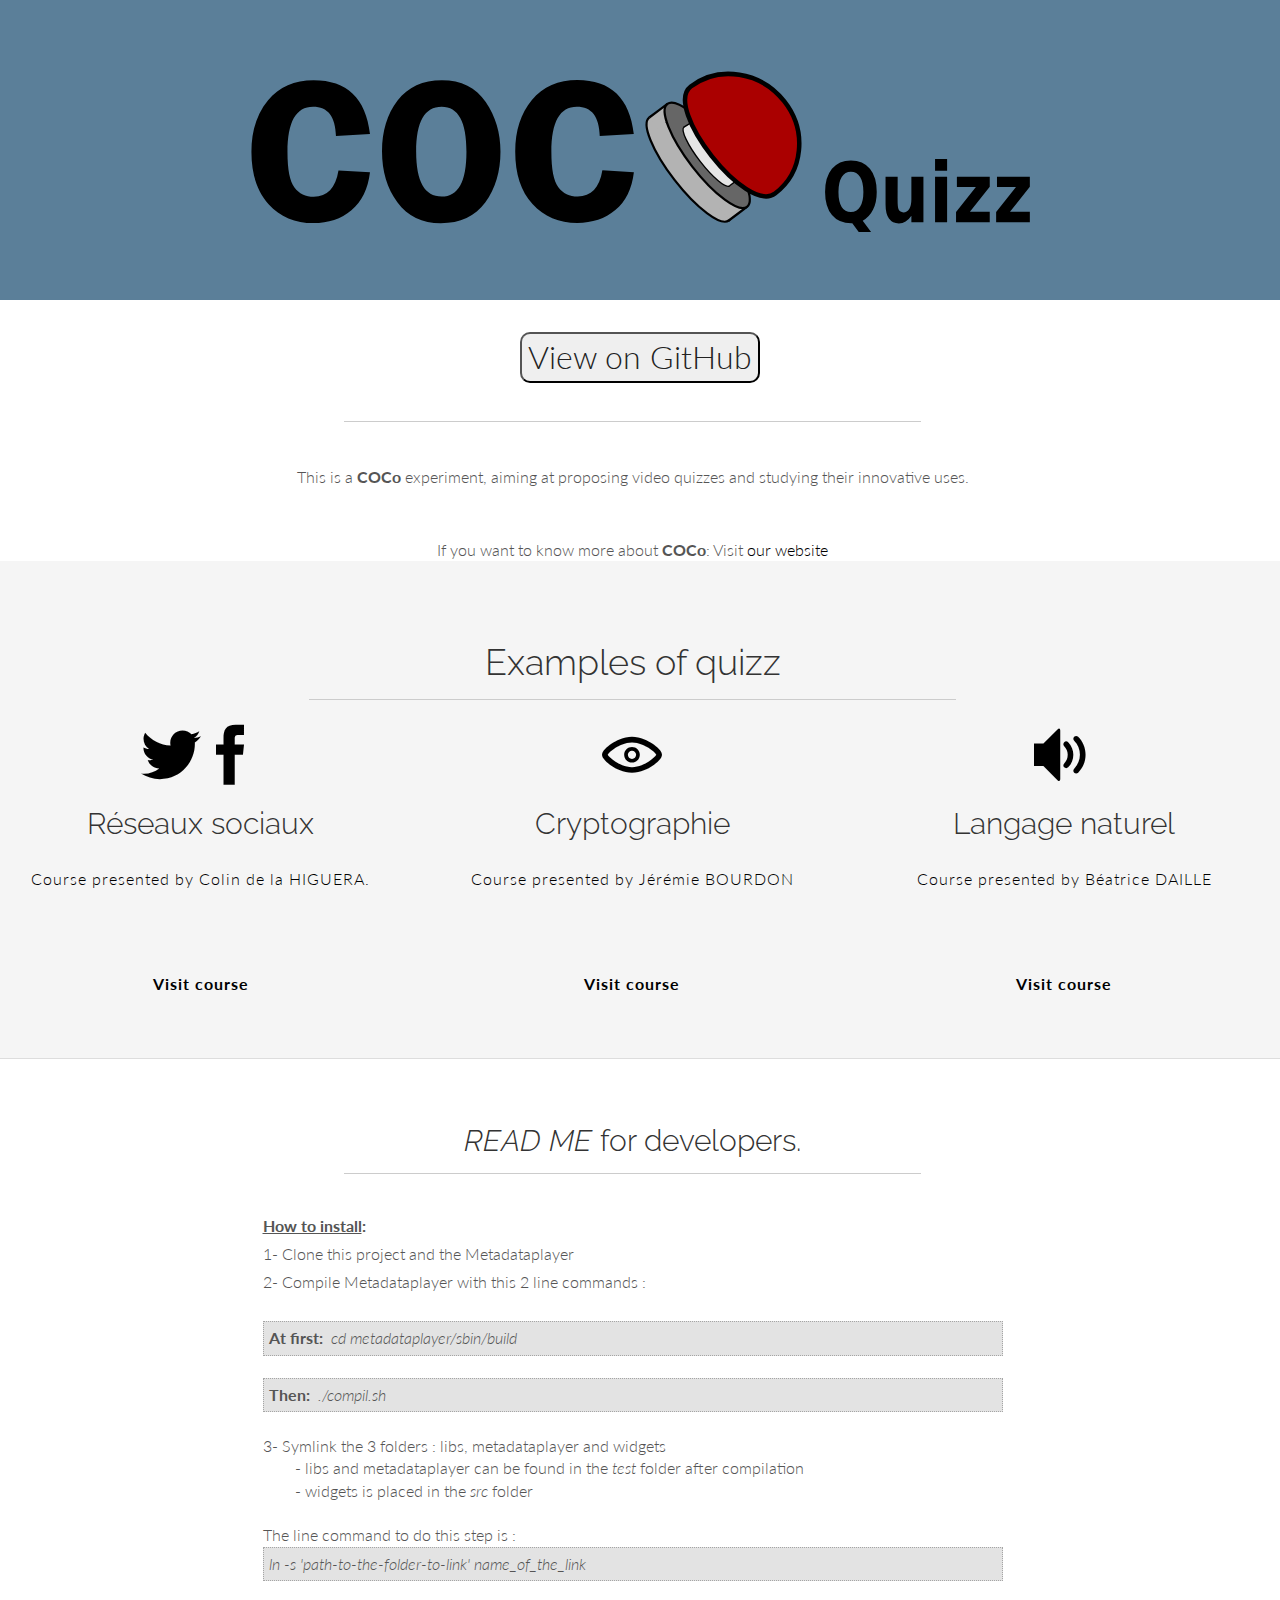
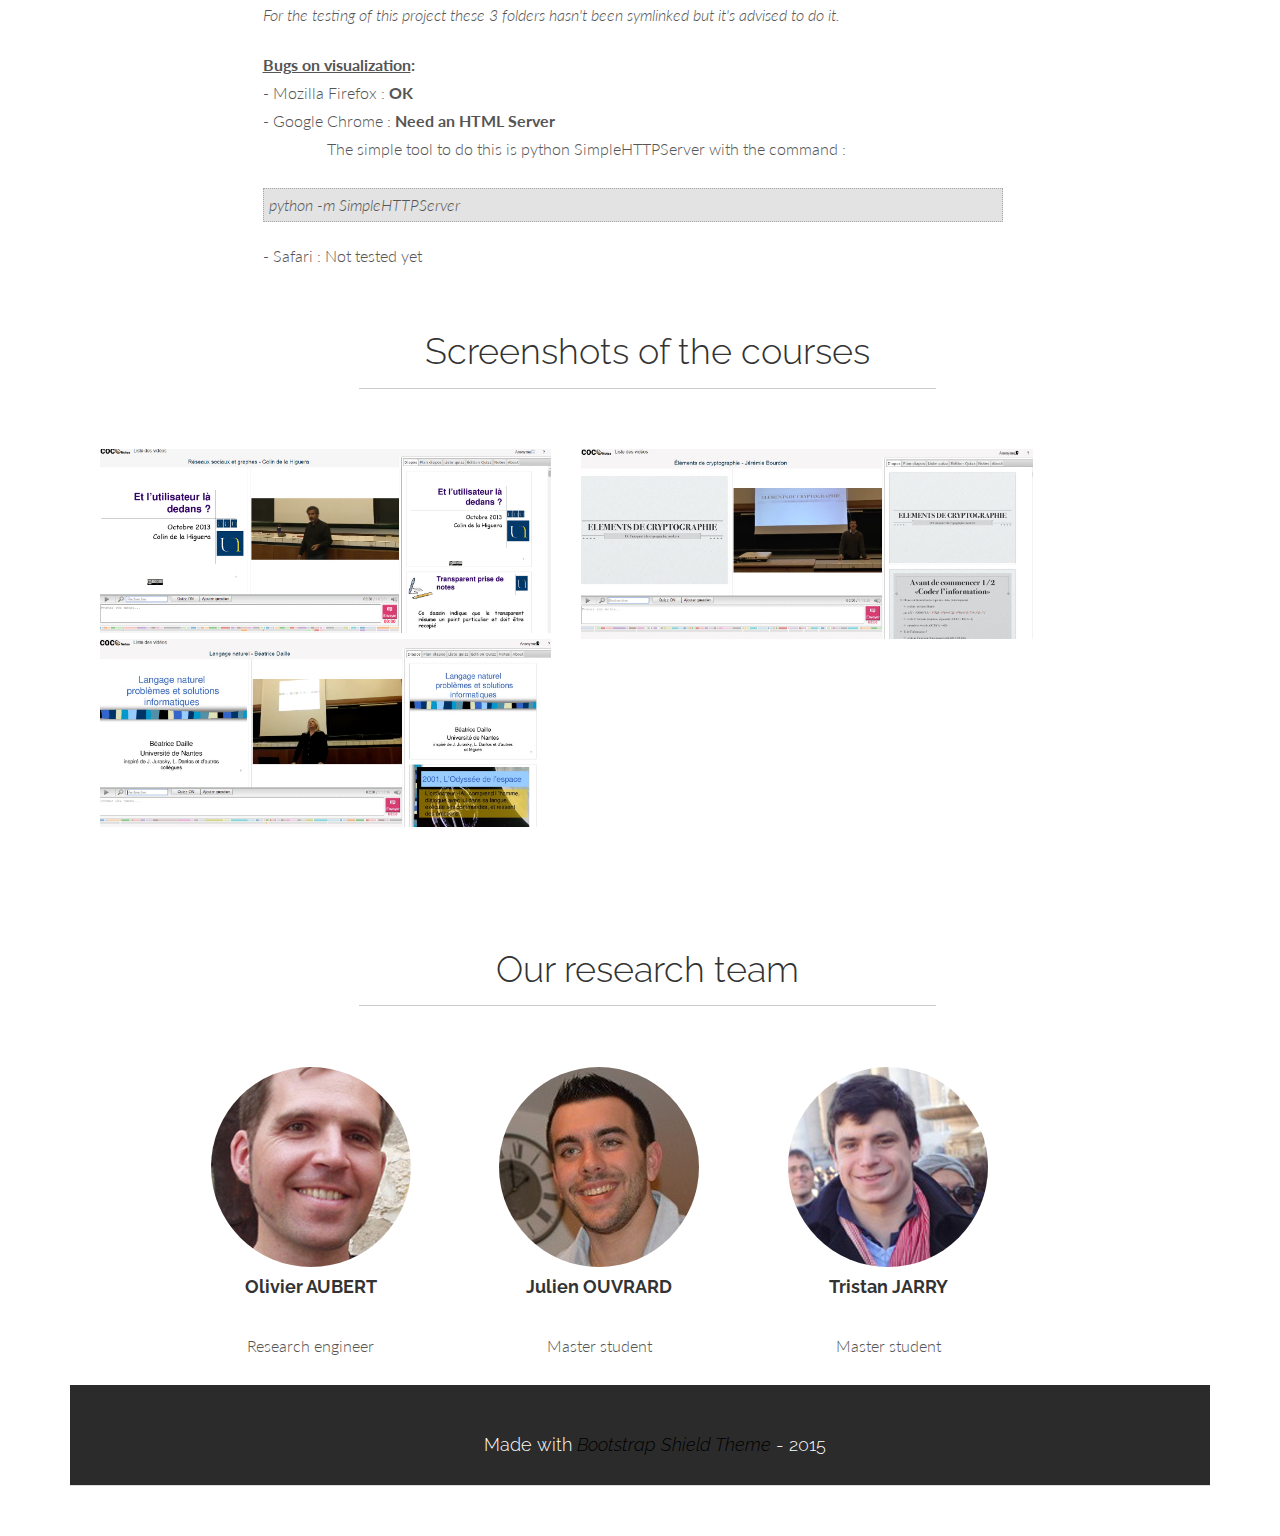
==== commit 1fba6de1: "Fix firstname" ====
--- a/index.html
+++ b/index.html
@@ -255,7 +255,7 @@
 		  <div class="col-lg-3 centered">
 			<img class="img img-circle" src="assets/img/team/olivier.jpg" height="200px" width="200px" alt="">
 			<br>
-			<h4><b>Oliveir AUBERT</b></h4>
+			<h4><b>Olivier AUBERT</b></h4>
 			<p>Research engineer</p>
 		  </div><!-- col-lg-3 -->
 
